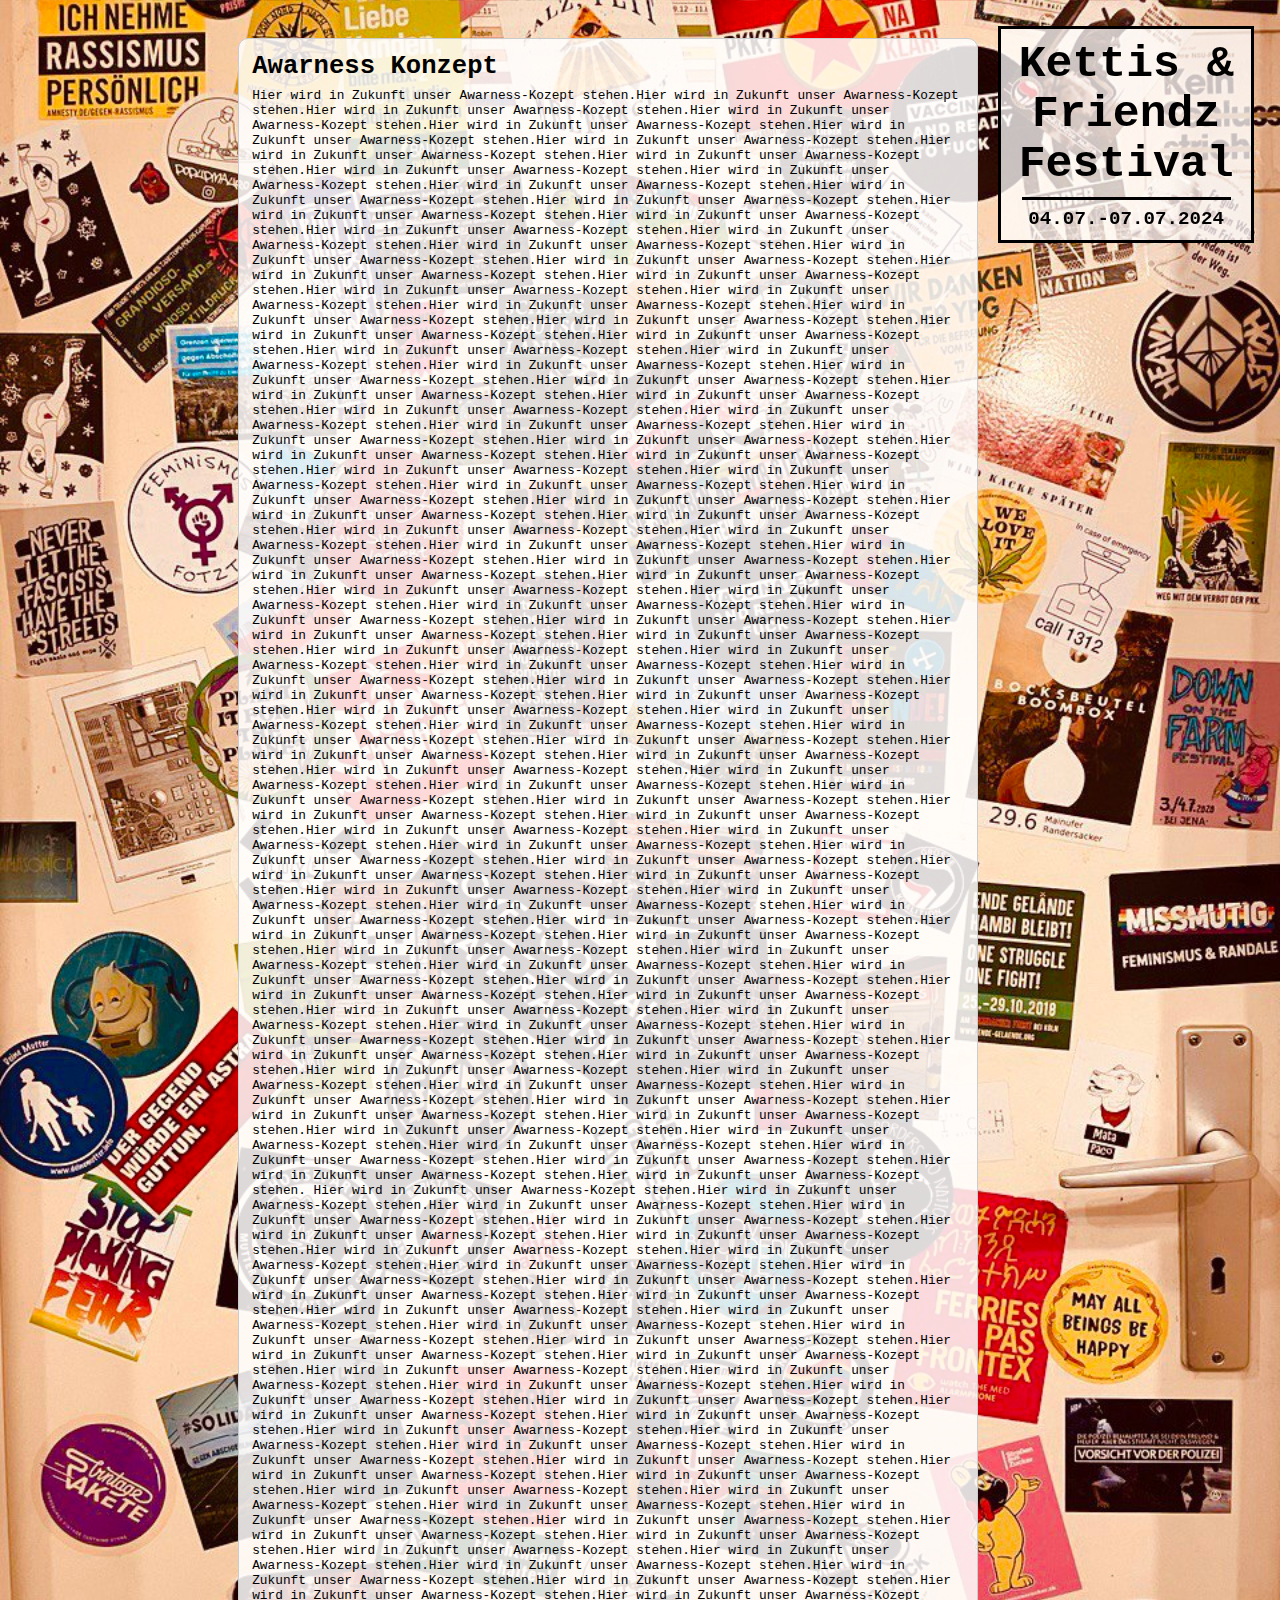
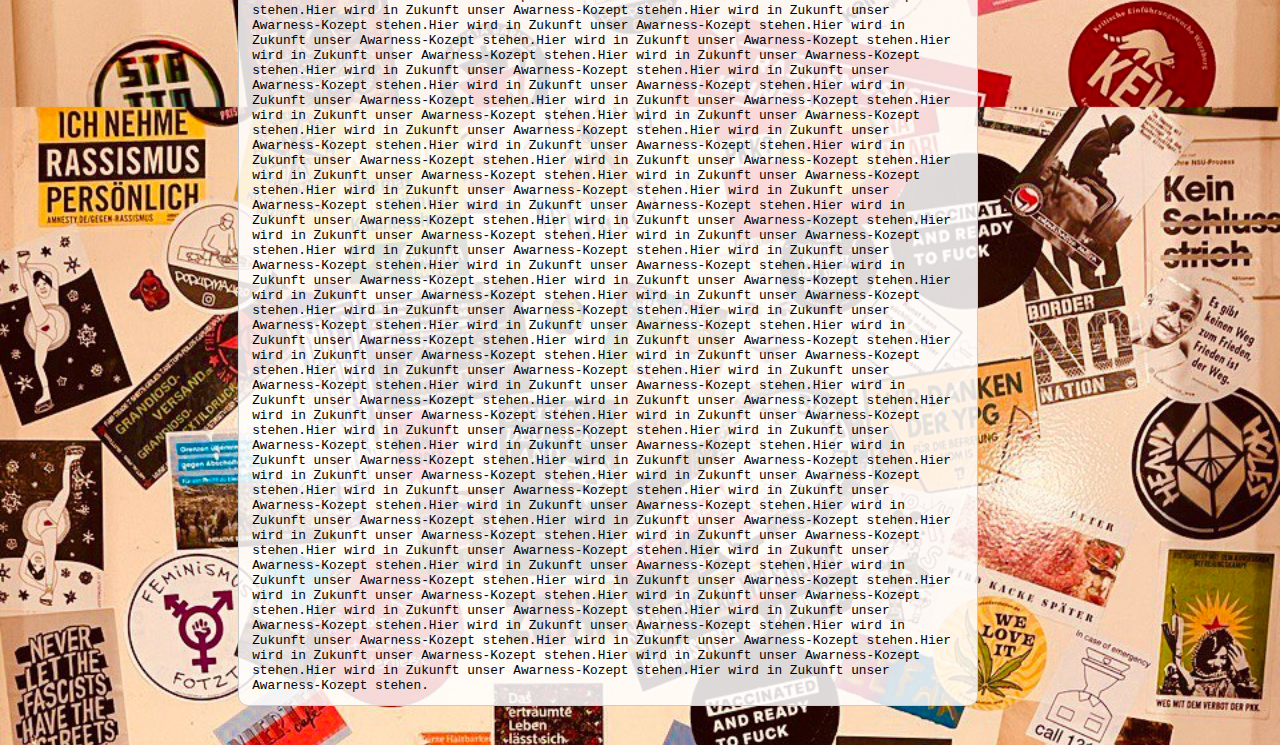
==== awareness.html @ a4e37729 "adjust design for mobile use" ====
<!DOCTYPE html>
<html lang="">
  <head>
    <meta charset="utf-8">
    <meta name="viewport" content="width=device-width,initial-scale=1.0">
    <link rel="shortcut icon" type="x-icon" href="images/logo.png">
    <title>Kettis & Friendz</title>
    <link rel="stylesheet" href="styles/styles_kff_index.css">
  </head>
  <body>
    <header></header>
    <main>
    <div class="kettis_friendz_header">
        <p class="kettis_friendz_header_title">Kettis & Friendz Festival</p>
        <hr width="90%" size="3" color="black">
        <p class="kettis_friendz_header_date">04.07.-07.07.2024</p>
    </div>

        <div style="
            display: flex;
            flex-direction: row;
            justify-content: center;
            margin: 3vw;
            ">
            <div class="transparent-box">
                <h1>Awarness Konzept</h2>
                <p>
                Hier wird in Zukunft unser Awarness-Kozept stehen.Hier wird in Zukunft unser Awarness-Kozept stehen.Hier wird in Zukunft unser Awarness-Kozept stehen.Hier wird in Zukunft unser Awarness-Kozept stehen.Hier wird in Zukunft unser Awarness-Kozept stehen.Hier wird in Zukunft unser Awarness-Kozept stehen.Hier wird in Zukunft unser Awarness-Kozept stehen.Hier wird in Zukunft unser Awarness-Kozept stehen.Hier wird in Zukunft unser Awarness-Kozept stehen.Hier wird in Zukunft unser Awarness-Kozept stehen.Hier wird in Zukunft unser Awarness-Kozept stehen.Hier wird in Zukunft unser Awarness-Kozept stehen.Hier wird in Zukunft unser Awarness-Kozept stehen.Hier wird in Zukunft unser Awarness-Kozept stehen.Hier wird in Zukunft unser Awarness-Kozept stehen.Hier wird in Zukunft unser Awarness-Kozept stehen.Hier wird in Zukunft unser Awarness-Kozept stehen.Hier wird in Zukunft unser Awarness-Kozept stehen.Hier wird in Zukunft unser Awarness-Kozept stehen.Hier wird in Zukunft unser Awarness-Kozept stehen.Hier wird in Zukunft unser Awarness-Kozept stehen.Hier wird in Zukunft unser Awarness-Kozept stehen.Hier wird in Zukunft unser Awarness-Kozept stehen.Hier wird in Zukunft unser Awarness-Kozept stehen.Hier wird in Zukunft unser Awarness-Kozept stehen.Hier wird in Zukunft unser Awarness-Kozept stehen.Hier wird in Zukunft unser Awarness-Kozept stehen.Hier wird in Zukunft unser Awarness-Kozept stehen.Hier wird in Zukunft unser Awarness-Kozept stehen.Hier wird in Zukunft unser Awarness-Kozept stehen.Hier wird in Zukunft unser Awarness-Kozept stehen.Hier wird in Zukunft unser Awarness-Kozept stehen.Hier wird in Zukunft unser Awarness-Kozept stehen.Hier wird in Zukunft unser Awarness-Kozept stehen.Hier wird in Zukunft unser Awarness-Kozept stehen.Hier wird in Zukunft unser Awarness-Kozept stehen.Hier wird in Zukunft unser Awarness-Kozept stehen.Hier wird in Zukunft unser Awarness-Kozept stehen.Hier wird in Zukunft unser Awarness-Kozept stehen.Hier wird in Zukunft unser Awarness-Kozept stehen.Hier wird in Zukunft unser Awarness-Kozept stehen.Hier wird in Zukunft unser Awarness-Kozept stehen.Hier wird in Zukunft unser Awarness-Kozept stehen.Hier wird in Zukunft unser Awarness-Kozept stehen.Hier wird in Zukunft unser Awarness-Kozept stehen.Hier wird in Zukunft unser Awarness-Kozept stehen.Hier wird in Zukunft unser Awarness-Kozept stehen.Hier wird in Zukunft unser Awarness-Kozept stehen.Hier wird in Zukunft unser Awarness-Kozept stehen.Hier wird in Zukunft unser Awarness-Kozept stehen.Hier wird in Zukunft unser Awarness-Kozept stehen.Hier wird in Zukunft unser Awarness-Kozept stehen.Hier wird in Zukunft unser Awarness-Kozept stehen.Hier wird in Zukunft unser Awarness-Kozept stehen.Hier wird in Zukunft unser Awarness-Kozept stehen.Hier wird in Zukunft unser Awarness-Kozept stehen.Hier wird in Zukunft unser Awarness-Kozept stehen.Hier wird in Zukunft unser Awarness-Kozept stehen.Hier wird in Zukunft unser Awarness-Kozept stehen.Hier wird in Zukunft unser Awarness-Kozept stehen.Hier wird in Zukunft unser Awarness-Kozept stehen.Hier wird in Zukunft unser Awarness-Kozept stehen.Hier wird in Zukunft unser Awarness-Kozept stehen.Hier wird in Zukunft unser Awarness-Kozept stehen.Hier wird in Zukunft unser Awarness-Kozept stehen.Hier wird in Zukunft unser Awarness-Kozept stehen.Hier wird in Zukunft unser Awarness-Kozept stehen.Hier wird in Zukunft unser Awarness-Kozept stehen.Hier wird in Zukunft unser Awarness-Kozept stehen.Hier wird in Zukunft unser Awarness-Kozept stehen.Hier wird in Zukunft unser Awarness-Kozept stehen.Hier wird in Zukunft unser Awarness-Kozept stehen.Hier wird in Zukunft unser Awarness-Kozept stehen.Hier wird in Zukunft unser Awarness-Kozept stehen.Hier wird in Zukunft unser Awarness-Kozept stehen.Hier wird in Zukunft unser Awarness-Kozept stehen.Hier wird in Zukunft unser Awarness-Kozept stehen.Hier wird in Zukunft unser Awarness-Kozept stehen.Hier wird in Zukunft unser Awarness-Kozept stehen.Hier wird in Zukunft unser Awarness-Kozept stehen.Hier wird in Zukunft unser Awarness-Kozept stehen.Hier wird in Zukunft unser Awarness-Kozept stehen.Hier wird in Zukunft unser Awarness-Kozept stehen.Hier wird in Zukunft unser Awarness-Kozept stehen.Hier wird in Zukunft unser Awarness-Kozept stehen.Hier wird in Zukunft unser Awarness-Kozept stehen.Hier wird in Zukunft unser Awarness-Kozept stehen.Hier wird in Zukunft unser Awarness-Kozept stehen.Hier wird in Zukunft unser Awarness-Kozept stehen.Hier wird in Zukunft unser Awarness-Kozept stehen.Hier wird in Zukunft unser Awarness-Kozept stehen.Hier wird in Zukunft unser Awarness-Kozept stehen.Hier wird in Zukunft unser Awarness-Kozept stehen.Hier wird in Zukunft unser Awarness-Kozept stehen.Hier wird in Zukunft unser Awarness-Kozept stehen.Hier wird in Zukunft unser Awarness-Kozept stehen.Hier wird in Zukunft unser Awarness-Kozept stehen.Hier wird in Zukunft unser Awarness-Kozept stehen.Hier wird in Zukunft unser Awarness-Kozept stehen.Hier wird in Zukunft unser Awarness-Kozept stehen.Hier wird in Zukunft unser Awarness-Kozept stehen.Hier wird in Zukunft unser Awarness-Kozept stehen.Hier wird in Zukunft unser Awarness-Kozept stehen.Hier wird in Zukunft unser Awarness-Kozept stehen.Hier wird in Zukunft unser Awarness-Kozept stehen.Hier wird in Zukunft unser Awarness-Kozept stehen.Hier wird in Zukunft unser Awarness-Kozept stehen.Hier wird in Zukunft unser Awarness-Kozept stehen.Hier wird in Zukunft unser Awarness-Kozept stehen.Hier wird in Zukunft unser Awarness-Kozept stehen.Hier wird in Zukunft unser Awarness-Kozept stehen.Hier wird in Zukunft unser Awarness-Kozept stehen.Hier wird in Zukunft unser Awarness-Kozept stehen.Hier wird in Zukunft unser Awarness-Kozept stehen.Hier wird in Zukunft unser Awarness-Kozept stehen.Hier wird in Zukunft unser Awarness-Kozept stehen.Hier wird in Zukunft unser Awarness-Kozept stehen.Hier wird in Zukunft unser Awarness-Kozept stehen.Hier wird in Zukunft unser Awarness-Kozept stehen.Hier wird in Zukunft unser Awarness-Kozept stehen.Hier wird in Zukunft unser Awarness-Kozept stehen.Hier wird in Zukunft unser Awarness-Kozept stehen.Hier wird in Zukunft unser Awarness-Kozept stehen.Hier wird in Zukunft unser Awarness-Kozept stehen.Hier wird in Zukunft unser Awarness-Kozept stehen.Hier wird in Zukunft unser Awarness-Kozept stehen.Hier wird in Zukunft unser Awarness-Kozept stehen.Hier wird in Zukunft unser Awarness-Kozept stehen. Hier wird in Zukunft unser Awarness-Kozept stehen.Hier wird in Zukunft unser Awarness-Kozept stehen.Hier wird in Zukunft unser Awarness-Kozept stehen.Hier wird in Zukunft unser Awarness-Kozept stehen.Hier wird in Zukunft unser Awarness-Kozept stehen.Hier wird in Zukunft unser Awarness-Kozept stehen.Hier wird in Zukunft unser Awarness-Kozept stehen.Hier wird in Zukunft unser Awarness-Kozept stehen.Hier wird in Zukunft unser Awarness-Kozept stehen.Hier wird in Zukunft unser Awarness-Kozept stehen.Hier wird in Zukunft unser Awarness-Kozept stehen.Hier wird in Zukunft unser Awarness-Kozept stehen.Hier wird in Zukunft unser Awarness-Kozept stehen.Hier wird in Zukunft unser Awarness-Kozept stehen.Hier wird in Zukunft unser Awarness-Kozept stehen.Hier wird in Zukunft unser Awarness-Kozept stehen.Hier wird in Zukunft unser Awarness-Kozept stehen.Hier wird in Zukunft unser Awarness-Kozept stehen.Hier wird in Zukunft unser Awarness-Kozept stehen.Hier wird in Zukunft unser Awarness-Kozept stehen.Hier wird in Zukunft unser Awarness-Kozept stehen.Hier wird in Zukunft unser Awarness-Kozept stehen.Hier wird in Zukunft unser Awarness-Kozept stehen.Hier wird in Zukunft unser Awarness-Kozept stehen.Hier wird in Zukunft unser Awarness-Kozept stehen.Hier wird in Zukunft unser Awarness-Kozept stehen.Hier wird in Zukunft unser Awarness-Kozept stehen.Hier wird in Zukunft unser Awarness-Kozept stehen.Hier wird in Zukunft unser Awarness-Kozept stehen.Hier wird in Zukunft unser Awarness-Kozept stehen.Hier wird in Zukunft unser Awarness-Kozept stehen.Hier wird in Zukunft unser Awarness-Kozept stehen.Hier wird in Zukunft unser Awarness-Kozept stehen.Hier wird in Zukunft unser Awarness-Kozept stehen.Hier wird in Zukunft unser Awarness-Kozept stehen.Hier wird in Zukunft unser Awarness-Kozept stehen.Hier wird in Zukunft unser Awarness-Kozept stehen.Hier wird in Zukunft unser Awarness-Kozept stehen.Hier wird in Zukunft unser Awarness-Kozept stehen.Hier wird in Zukunft unser Awarness-Kozept stehen.Hier wird in Zukunft unser Awarness-Kozept stehen.Hier wird in Zukunft unser Awarness-Kozept stehen.Hier wird in Zukunft unser Awarness-Kozept stehen.Hier wird in Zukunft unser Awarness-Kozept stehen.Hier wird in Zukunft unser Awarness-Kozept stehen.Hier wird in Zukunft unser Awarness-Kozept stehen.Hier wird in Zukunft unser Awarness-Kozept stehen.Hier wird in Zukunft unser Awarness-Kozept stehen.Hier wird in Zukunft unser Awarness-Kozept stehen.Hier wird in Zukunft unser Awarness-Kozept stehen.Hier wird in Zukunft unser Awarness-Kozept stehen.Hier wird in Zukunft unser Awarness-Kozept stehen.Hier wird in Zukunft unser Awarness-Kozept stehen.Hier wird in Zukunft unser Awarness-Kozept stehen.Hier wird in Zukunft unser Awarness-Kozept stehen.Hier wird in Zukunft unser Awarness-Kozept stehen.Hier wird in Zukunft unser Awarness-Kozept stehen.Hier wird in Zukunft unser Awarness-Kozept stehen.Hier wird in Zukunft unser Awarness-Kozept stehen.Hier wird in Zukunft unser Awarness-Kozept stehen.Hier wird in Zukunft unser Awarness-Kozept stehen.Hier wird in Zukunft unser Awarness-Kozept stehen.Hier wird in Zukunft unser Awarness-Kozept stehen.Hier wird in Zukunft unser Awarness-Kozept stehen.Hier wird in Zukunft unser Awarness-Kozept stehen.Hier wird in Zukunft unser Awarness-Kozept stehen.Hier wird in Zukunft unser Awarness-Kozept stehen.Hier wird in Zukunft unser Awarness-Kozept stehen.Hier wird in Zukunft unser Awarness-Kozept stehen.Hier wird in Zukunft unser Awarness-Kozept stehen.Hier wird in Zukunft unser Awarness-Kozept stehen.Hier wird in Zukunft unser Awarness-Kozept stehen.Hier wird in Zukunft unser Awarness-Kozept stehen.Hier wird in Zukunft unser Awarness-Kozept stehen.Hier wird in Zukunft unser Awarness-Kozept stehen.Hier wird in Zukunft unser Awarness-Kozept stehen.Hier wird in Zukunft unser Awarness-Kozept stehen.Hier wird in Zukunft unser Awarness-Kozept stehen.Hier wird in Zukunft unser Awarness-Kozept stehen.Hier wird in Zukunft unser Awarness-Kozept stehen.Hier wird in Zukunft unser Awarness-Kozept stehen.Hier wird in Zukunft unser Awarness-Kozept stehen.Hier wird in Zukunft unser Awarness-Kozept stehen.Hier wird in Zukunft unser Awarness-Kozept stehen.Hier wird in Zukunft unser Awarness-Kozept stehen.Hier wird in Zukunft unser Awarness-Kozept stehen.Hier wird in Zukunft unser Awarness-Kozept stehen.Hier wird in Zukunft unser Awarness-Kozept stehen.Hier wird in Zukunft unser Awarness-Kozept stehen.Hier wird in Zukunft unser Awarness-Kozept stehen.Hier wird in Zukunft unser Awarness-Kozept stehen.Hier wird in Zukunft unser Awarness-Kozept stehen.Hier wird in Zukunft unser Awarness-Kozept stehen.Hier wird in Zukunft unser Awarness-Kozept stehen.Hier wird in Zukunft unser Awarness-Kozept stehen.Hier wird in Zukunft unser Awarness-Kozept stehen.Hier wird in Zukunft unser Awarness-Kozept stehen.Hier wird in Zukunft unser Awarness-Kozept stehen.Hier wird in Zukunft unser Awarness-Kozept stehen.Hier wird in Zukunft unser Awarness-Kozept stehen.Hier wird in Zukunft unser Awarness-Kozept stehen.Hier wird in Zukunft unser Awarness-Kozept stehen.Hier wird in Zukunft unser Awarness-Kozept stehen.Hier wird in Zukunft unser Awarness-Kozept stehen.Hier wird in Zukunft unser Awarness-Kozept stehen.Hier wird in Zukunft unser Awarness-Kozept stehen.Hier wird in Zukunft unser Awarness-Kozept stehen.Hier wird in Zukunft unser Awarness-Kozept stehen.Hier wird in Zukunft unser Awarness-Kozept stehen.Hier wird in Zukunft unser Awarness-Kozept stehen.Hier wird in Zukunft unser Awarness-Kozept stehen.Hier wird in Zukunft unser Awarness-Kozept stehen.Hier wird in Zukunft unser Awarness-Kozept stehen.Hier wird in Zukunft unser Awarness-Kozept stehen.Hier wird in Zukunft unser Awarness-Kozept stehen.Hier wird in Zukunft unser Awarness-Kozept stehen.Hier wird in Zukunft unser Awarness-Kozept stehen.Hier wird in Zukunft unser Awarness-Kozept stehen.Hier wird in Zukunft unser Awarness-Kozept stehen.Hier wird in Zukunft unser Awarness-Kozept stehen.Hier wird in Zukunft unser Awarness-Kozept stehen.Hier wird in Zukunft unser Awarness-Kozept stehen.Hier wird in Zukunft unser Awarness-Kozept stehen.Hier wird in Zukunft unser Awarness-Kozept stehen.Hier wird in Zukunft unser Awarness-Kozept stehen.Hier wird in Zukunft unser Awarness-Kozept stehen.Hier wird in Zukunft unser Awarness-Kozept stehen.Hier wird in Zukunft unser Awarness-Kozept stehen.
                </p>
            </div>
        </div>
    </main>
    <footer></footer>
  </body>
</html>
---- styles/styles_kff_index.css ----
/* styles.css */


html {
    background-image: url('../images/background_img.png');
    background-repeat: repeat;
    background-size: contain;
}


.kettis_friendz_header {
    display: grid;
    grid-template-columns: 18vw;
    border-style: solid;
    border-color: black;
    border-width: 3px;
    padding: 10px;
    text-align: center;
    background-color: rgba(255, 255, 255, 0.75);
    margin: 0px;
    position: fixed;
    right: 2vw;
    top: 2vw;
}

.kettis_friendz_header_title {
    font-family: courier;
    font-weight: bold;
    width: 18vw;
    font-size: 3.5vw;
    margin: 0px;
}

.kettis_friendz_header_date {
    font-family: courier;
    font-weight: bold;
    width: 18vw;
    font-size: 1.5vw;
    margin: 0px;
}

.sidebar-button {
    background-color: rgba(255, 255, 255, 0.95);
    font-family: courier;
    font-size: 2vw;
    border-radius: 10px;
    border-style: solid;
    border-width: 2px;
    border-color: black;
    cursor: pointer;
    padding-left: 0.7vw;
    padding-right: 0.7vw;
    padding-top: 0px;
    padding-bottom: 0px;
}

.sidebar-button:hover {
    box-shadow: 5px 5px 10px rgba(0, 0, 0, 0.4);
}

.sidebar-button:active {
    opacity: 0.95;
    transform: scale(0.98);
}

.icon {
    width: 2vw;
    align-items: center;
}

.transparent-box {
    font-family: courier;
    font-size: 1vw;
    background-color: rgba(255, 255, 255, 0.85);
    border: 1px solid #ccc;
    border-radius: 10px;
    padding: 1vw;
    margin-left: 15vw;
    margin-right: 20vw;
}

.footer-button {
    font-family: courier;
    font-size: 0.7vw;
    background-color: rgba(255, 255, 255, 0.95);
    border: 1px solid #ccc;
    border-radius: 10px;
    padding-left: 0.4vw;
    padding-right: 0.4vw;
    padding-top: 0.2vw;
    padding-bottom: 0.2vw;
}

.footer-button:hover {
    box-shadow: 5px 5px 10px rgba(0, 0, 0, 0.4);
}

.footer-button:active {
    opacity: 0.95;
    transform: scale(0.98);
}

h1 {
    margin-top: 0px;
    margin-bottom: 0px;
}

p {
    padding: 0px;
    margin-top: 0.5vw;
    margin-bottom: 0px;
}

h2 {
    margin-top: 0.5vw;
    margin-bottom: 0px;
}

/* Existing styles.css content */

/* Add mobile-specific styles below */
@media (max-width: 768px) {
    html {
        background-size: repeat;
    }

    .kettis_friendz_header {
        grid-template-columns: 1fr; /* Takes the full available space */
        background-color: rgba(255, 255, 255, 0.75);
        margin-left: 3vw;
        margin-right: 3vw;
        position: static;
    }

    .kettis_friendz_header_title, .kettis_friendz_header_date {
        font-size: 5vw; /* Larger font size for readability */
        width: 80%; /* Use percentage-based widths for responsiveness */
        margin-left: auto;
        margin-right: auto;
    }

    .kettis_friendz_header_date {
        font-size: 3vw; /* Slightly smaller than the main header, but still larger than the desktop version */
    }

    .sidebar-button, .footer-button {
        font-size: 4vw; /* Larger font size for easier readability and touch */
        padding-left: 2vw;
        padding-right: 2vw;
        padding-top: 1vw;
        padding-bottom: 1vw;
    }

    .icon {
        width: 5vw; /* Larger icon size for better visibility */
    }

    .transparent-box {
        font-size: 3vw; /* Larger font size for readability */
        padding: 3vw; /* More padding for better structure */
        margin-left: 3vw; /* Adjusted margins for better fit */
        margin-right: 3vw;
    }

    h1, h2, p {
        margin-top: 1vw; /* Adjusted margins for spacing */
    }
}
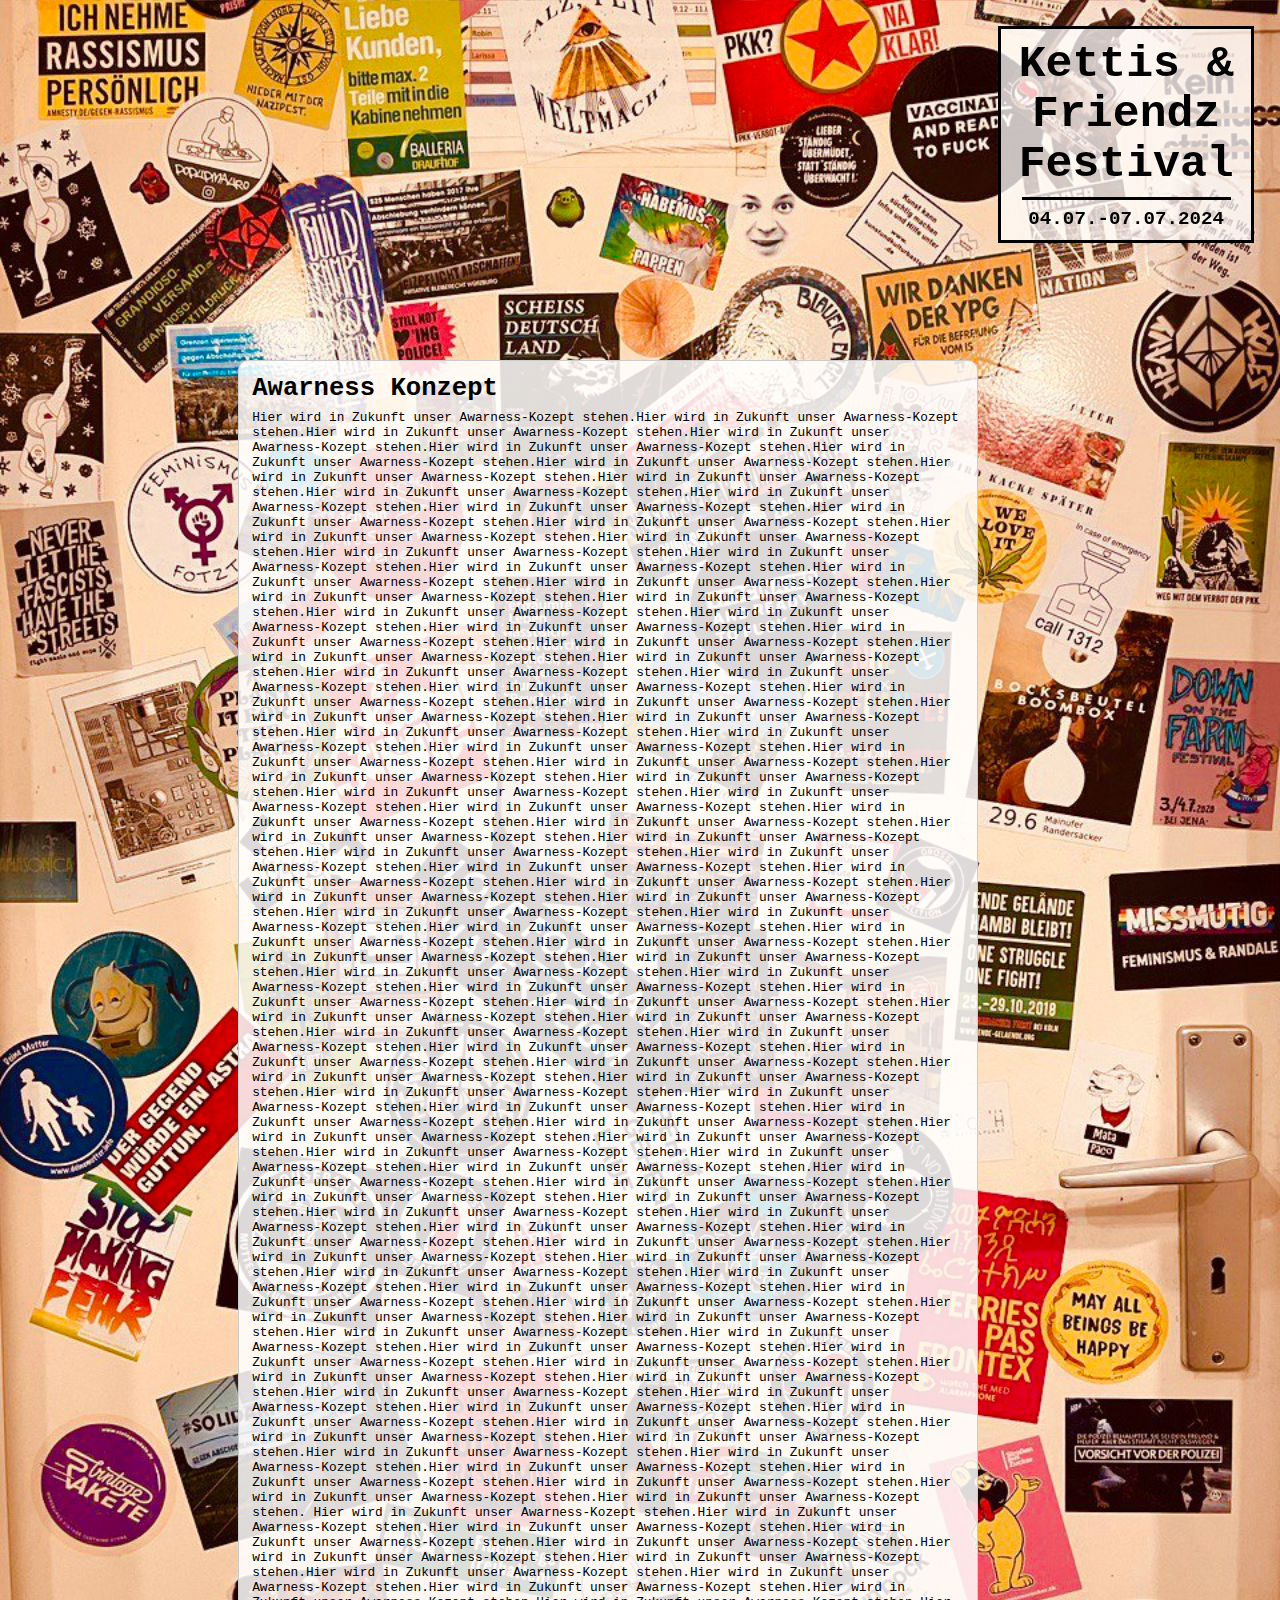
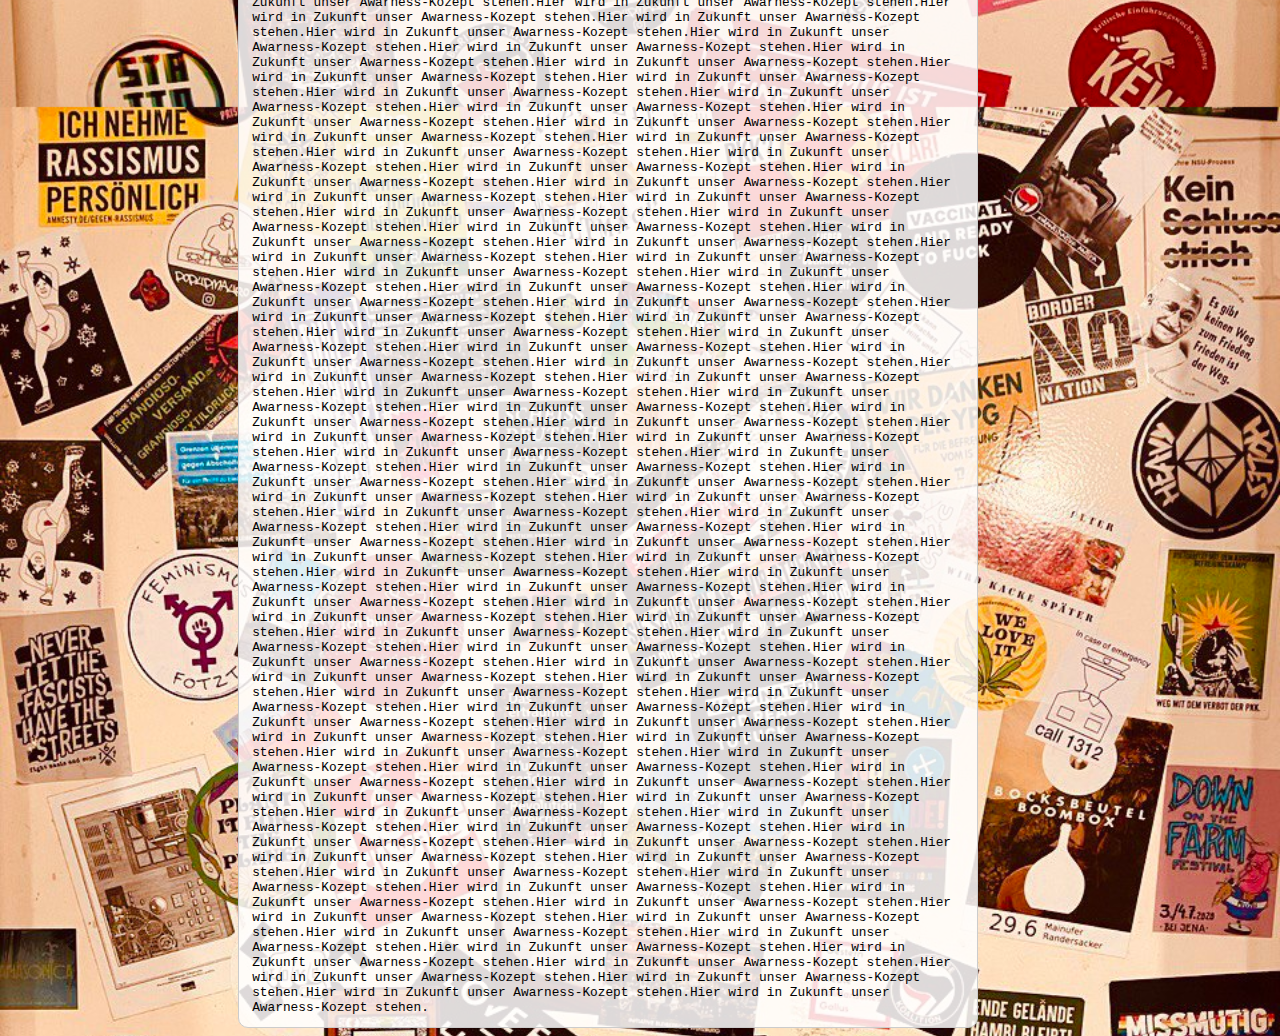
==== commit 8d050449: "Habe den Rand der Div-Elemente geändert" ====
--- a/awareness.html
+++ b/awareness.html
@@ -20,7 +20,8 @@
             display: flex;
             flex-direction: row;
             justify-content: center;
-            margin: 3vw;
+            margin-left: 3vw;
+            margin-right: 3vw;
             ">
             <div class="transparent-box">
                 <h1>Awarness Konzept</h2>
--- a/styles/styles_kff_index.css
+++ b/styles/styles_kff_index.css
@@ -39,10 +39,11 @@
     margin: 0px;
 }
 
+
 .sidebar-button {
     background-color: rgba(255, 255, 255, 0.95);
     font-family: courier;
-    font-size: 2vw;
+    font-size: 1.7vw;
     border-radius: 10px;
     border-style: solid;
     border-width: 2px;
@@ -64,7 +65,7 @@
 }
 
 .icon {
-    width: 2vw;
+    width: 1.7vw;
     align-items: center;
 }
 
@@ -77,6 +78,7 @@
     padding: 1vw;
     margin-left: 15vw;
     margin-right: 20vw;
+    margin-top: 0vw;
 }
 
 .footer-button {
@@ -116,6 +118,11 @@
     margin-bottom: 0px;
 }
 
+body {
+    margin-top: 0vw;
+    padding-top: 360.4px;
+}
+
 /* Existing styles.css content */
 
 /* Add mobile-specific styles below */
@@ -129,6 +136,10 @@
         background-color: rgba(255, 255, 255, 0.75);
         margin-left: 3vw;
         margin-right: 3vw;
+        /* added */
+        border-style: solid;
+        border-color: black;
+        border-width: 1px;
         position: static;
     }
 
@@ -143,16 +154,25 @@
         font-size: 3vw; /* Slightly smaller than the main header, but still larger than the desktop version */
     }
 
+    .header_line {
+        border: 1px solid black;
+    }
+
     .sidebar-button, .footer-button {
         font-size: 4vw; /* Larger font size for easier readability and touch */
         padding-left: 2vw;
         padding-right: 2vw;
         padding-top: 1vw;
         padding-bottom: 1vw;
+        /* added */
+        border-radius: 10px;
+        border-style: solid;
+        border-width: 1px;
+        border-color: black;
     }
 
     .icon {
-        width: 5vw; /* Larger icon size for better visibility */
+        width: 4vw; /* Larger icon size for better visibility */
     }
 
     .transparent-box {
@@ -165,5 +185,9 @@
     h1, h2, p {
         margin-top: 1vw; /* Adjusted margins for spacing */
     }
+
+    body {
+        padding-top: 0vw;
+    }
 }
 
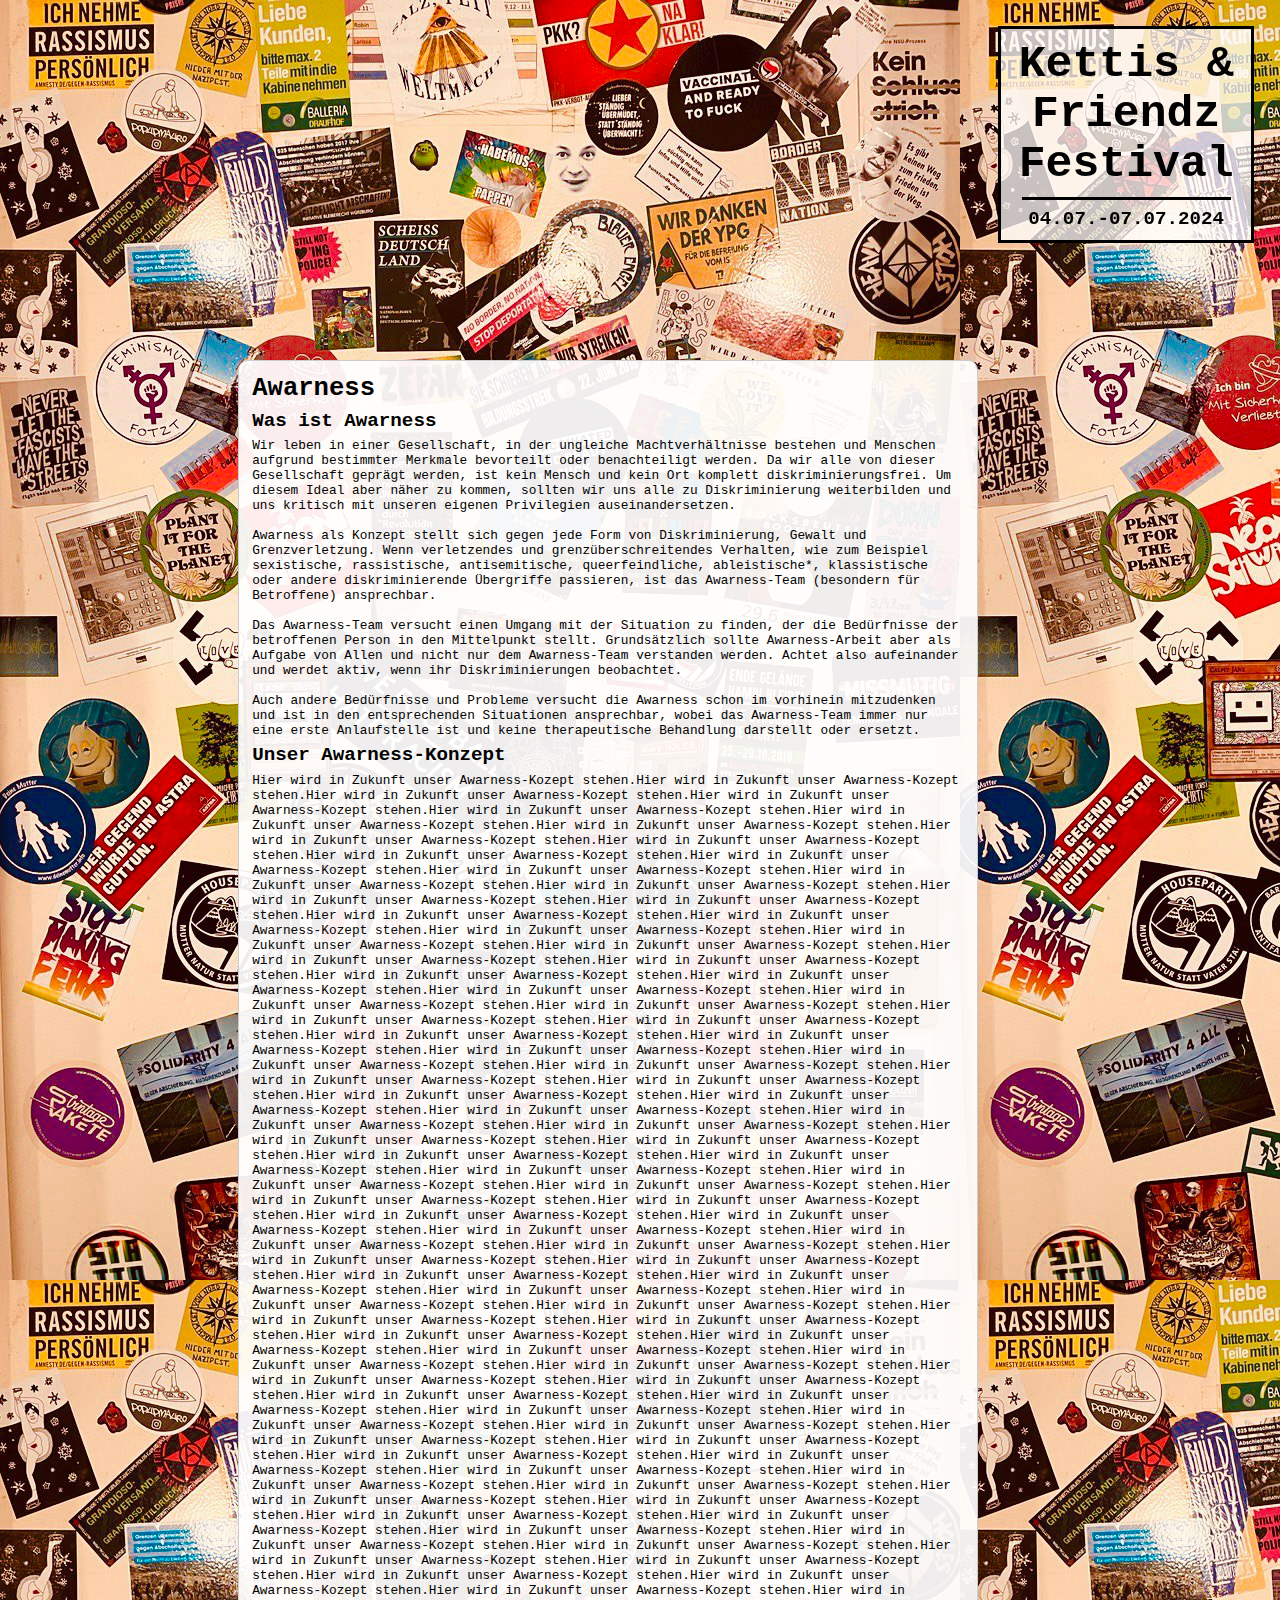
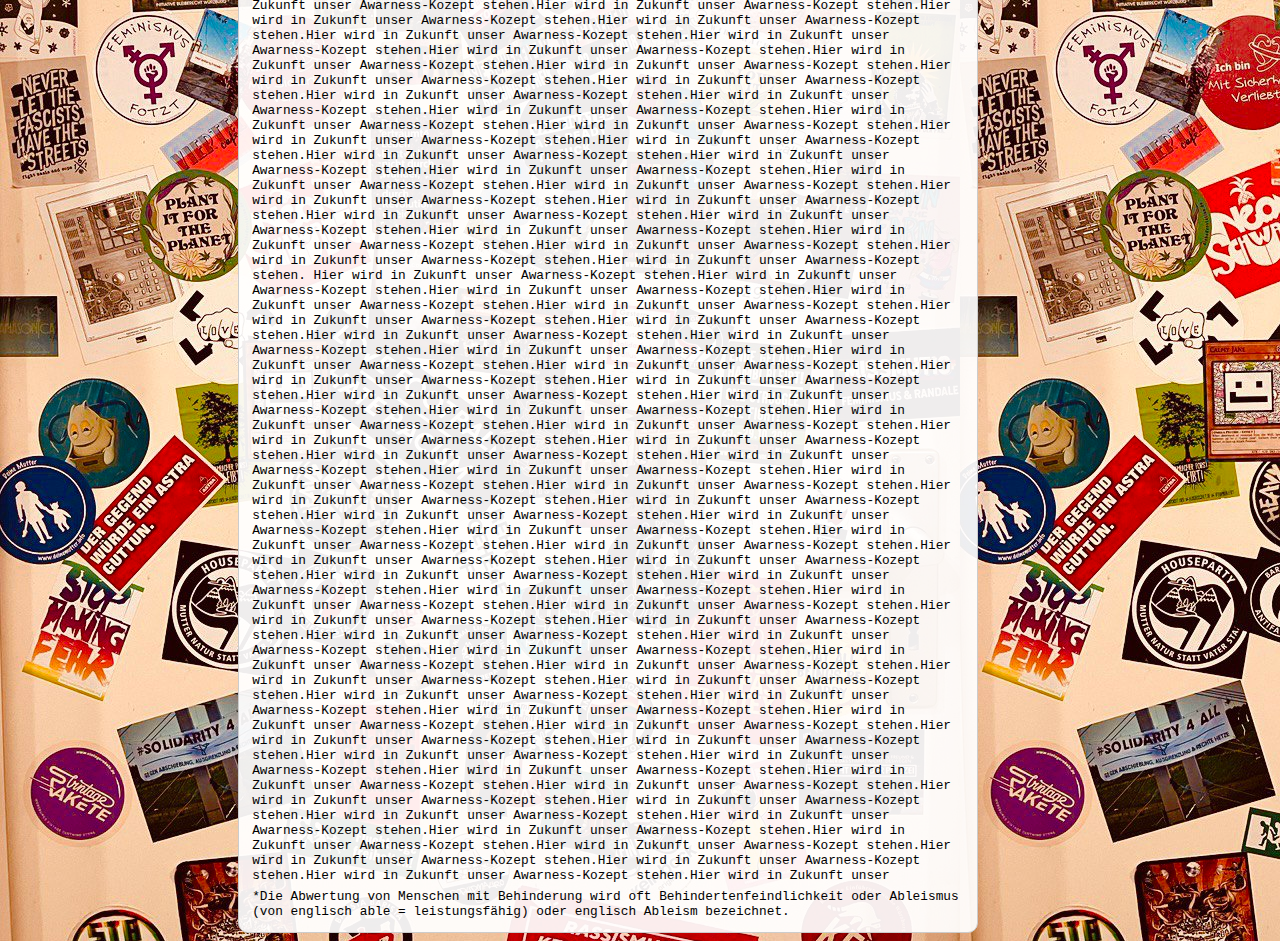
==== commit e3395935: "Changed background alpha of transparent box; Added Awarness" ====
--- a/awareness.html
+++ b/awareness.html
@@ -24,9 +24,24 @@
             margin-right: 3vw;
             ">
             <div class="transparent-box">
-                <h1>Awarness Konzept</h2>
+                <h1>Awarness</h2>
+                <h2>Was ist Awarness</h2>
                 <p>
-                Hier wird in Zukunft unser Awarness-Kozept stehen.Hier wird in Zukunft unser Awarness-Kozept stehen.Hier wird in Zukunft unser Awarness-Kozept stehen.Hier wird in Zukunft unser Awarness-Kozept stehen.Hier wird in Zukunft unser Awarness-Kozept stehen.Hier wird in Zukunft unser Awarness-Kozept stehen.Hier wird in Zukunft unser Awarness-Kozept stehen.Hier wird in Zukunft unser Awarness-Kozept stehen.Hier wird in Zukunft unser Awarness-Kozept stehen.Hier wird in Zukunft unser Awarness-Kozept stehen.Hier wird in Zukunft unser Awarness-Kozept stehen.Hier wird in Zukunft unser Awarness-Kozept stehen.Hier wird in Zukunft unser Awarness-Kozept stehen.Hier wird in Zukunft unser Awarness-Kozept stehen.Hier wird in Zukunft unser Awarness-Kozept stehen.Hier wird in Zukunft unser Awarness-Kozept stehen.Hier wird in Zukunft unser Awarness-Kozept stehen.Hier wird in Zukunft unser Awarness-Kozept stehen.Hier wird in Zukunft unser Awarness-Kozept stehen.Hier wird in Zukunft unser Awarness-Kozept stehen.Hier wird in Zukunft unser Awarness-Kozept stehen.Hier wird in Zukunft unser Awarness-Kozept stehen.Hier wird in Zukunft unser Awarness-Kozept stehen.Hier wird in Zukunft unser Awarness-Kozept stehen.Hier wird in Zukunft unser Awarness-Kozept stehen.Hier wird in Zukunft unser Awarness-Kozept stehen.Hier wird in Zukunft unser Awarness-Kozept stehen.Hier wird in Zukunft unser Awarness-Kozept stehen.Hier wird in Zukunft unser Awarness-Kozept stehen.Hier wird in Zukunft unser Awarness-Kozept stehen.Hier wird in Zukunft unser Awarness-Kozept stehen.Hier wird in Zukunft unser Awarness-Kozept stehen.Hier wird in Zukunft unser Awarness-Kozept stehen.Hier wird in Zukunft unser Awarness-Kozept stehen.Hier wird in Zukunft unser Awarness-Kozept stehen.Hier wird in Zukunft unser Awarness-Kozept stehen.Hier wird in Zukunft unser Awarness-Kozept stehen.Hier wird in Zukunft unser Awarness-Kozept stehen.Hier wird in Zukunft unser Awarness-Kozept stehen.Hier wird in Zukunft unser Awarness-Kozept stehen.Hier wird in Zukunft unser Awarness-Kozept stehen.Hier wird in Zukunft unser Awarness-Kozept stehen.Hier wird in Zukunft unser Awarness-Kozept stehen.Hier wird in Zukunft unser Awarness-Kozept stehen.Hier wird in Zukunft unser Awarness-Kozept stehen.Hier wird in Zukunft unser Awarness-Kozept stehen.Hier wird in Zukunft unser Awarness-Kozept stehen.Hier wird in Zukunft unser Awarness-Kozept stehen.Hier wird in Zukunft unser Awarness-Kozept stehen.Hier wird in Zukunft unser Awarness-Kozept stehen.Hier wird in Zukunft unser Awarness-Kozept stehen.Hier wird in Zukunft unser Awarness-Kozept stehen.Hier wird in Zukunft unser Awarness-Kozept stehen.Hier wird in Zukunft unser Awarness-Kozept stehen.Hier wird in Zukunft unser Awarness-Kozept stehen.Hier wird in Zukunft unser Awarness-Kozept stehen.Hier wird in Zukunft unser Awarness-Kozept stehen.Hier wird in Zukunft unser Awarness-Kozept stehen.Hier wird in Zukunft unser Awarness-Kozept stehen.Hier wird in Zukunft unser Awarness-Kozept stehen.Hier wird in Zukunft unser Awarness-Kozept stehen.Hier wird in Zukunft unser Awarness-Kozept stehen.Hier wird in Zukunft unser Awarness-Kozept stehen.Hier wird in Zukunft unser Awarness-Kozept stehen.Hier wird in Zukunft unser Awarness-Kozept stehen.Hier wird in Zukunft unser Awarness-Kozept stehen.Hier wird in Zukunft unser Awarness-Kozept stehen.Hier wird in Zukunft unser Awarness-Kozept stehen.Hier wird in Zukunft unser Awarness-Kozept stehen.Hier wird in Zukunft unser Awarness-Kozept stehen.Hier wird in Zukunft unser Awarness-Kozept stehen.Hier wird in Zukunft unser Awarness-Kozept stehen.Hier wird in Zukunft unser Awarness-Kozept stehen.Hier wird in Zukunft unser Awarness-Kozept stehen.Hier wird in Zukunft unser Awarness-Kozept stehen.Hier wird in Zukunft unser Awarness-Kozept stehen.Hier wird in Zukunft unser Awarness-Kozept stehen.Hier wird in Zukunft unser Awarness-Kozept stehen.Hier wird in Zukunft unser Awarness-Kozept stehen.Hier wird in Zukunft unser Awarness-Kozept stehen.Hier wird in Zukunft unser Awarness-Kozept stehen.Hier wird in Zukunft unser Awarness-Kozept stehen.Hier wird in Zukunft unser Awarness-Kozept stehen.Hier wird in Zukunft unser Awarness-Kozept stehen.Hier wird in Zukunft unser Awarness-Kozept stehen.Hier wird in Zukunft unser Awarness-Kozept stehen.Hier wird in Zukunft unser Awarness-Kozept stehen.Hier wird in Zukunft unser Awarness-Kozept stehen.Hier wird in Zukunft unser Awarness-Kozept stehen.Hier wird in Zukunft unser Awarness-Kozept stehen.Hier wird in Zukunft unser Awarness-Kozept stehen.Hier wird in Zukunft unser Awarness-Kozept stehen.Hier wird in Zukunft unser Awarness-Kozept stehen.Hier wird in Zukunft unser Awarness-Kozept stehen.Hier wird in Zukunft unser Awarness-Kozept stehen.Hier wird in Zukunft unser Awarness-Kozept stehen.Hier wird in Zukunft unser Awarness-Kozept stehen.Hier wird in Zukunft unser Awarness-Kozept stehen.Hier wird in Zukunft unser Awarness-Kozept stehen.Hier wird in Zukunft unser Awarness-Kozept stehen.Hier wird in Zukunft unser Awarness-Kozept stehen.Hier wird in Zukunft unser Awarness-Kozept stehen.Hier wird in Zukunft unser Awarness-Kozept stehen.Hier wird in Zukunft unser Awarness-Kozept stehen.Hier wird in Zukunft unser Awarness-Kozept stehen.Hier wird in Zukunft unser Awarness-Kozept stehen.Hier wird in Zukunft unser Awarness-Kozept stehen.Hier wird in Zukunft unser Awarness-Kozept stehen.Hier wird in Zukunft unser Awarness-Kozept stehen.Hier wird in Zukunft unser Awarness-Kozept stehen.Hier wird in Zukunft unser Awarness-Kozept stehen.Hier wird in Zukunft unser Awarness-Kozept stehen.Hier wird in Zukunft unser Awarness-Kozept stehen.Hier wird in Zukunft unser Awarness-Kozept stehen.Hier wird in Zukunft unser Awarness-Kozept stehen.Hier wird in Zukunft unser Awarness-Kozept stehen.Hier wird in Zukunft unser Awarness-Kozept stehen.Hier wird in Zukunft unser Awarness-Kozept stehen.Hier wird in Zukunft unser Awarness-Kozept stehen.Hier wird in Zukunft unser Awarness-Kozept stehen.Hier wird in Zukunft unser Awarness-Kozept stehen.Hier wird in Zukunft unser Awarness-Kozept stehen.Hier wird in Zukunft unser Awarness-Kozept stehen.Hier wird in Zukunft unser Awarness-Kozept stehen.Hier wird in Zukunft unser Awarness-Kozept stehen.Hier wird in Zukunft unser Awarness-Kozept stehen.Hier wird in Zukunft unser Awarness-Kozept stehen.Hier wird in Zukunft unser Awarness-Kozept stehen. Hier wird in Zukunft unser Awarness-Kozept stehen.Hier wird in Zukunft unser Awarness-Kozept stehen.Hier wird in Zukunft unser Awarness-Kozept stehen.Hier wird in Zukunft unser Awarness-Kozept stehen.Hier wird in Zukunft unser Awarness-Kozept stehen.Hier wird in Zukunft unser Awarness-Kozept stehen.Hier wird in Zukunft unser Awarness-Kozept stehen.Hier wird in Zukunft unser Awarness-Kozept stehen.Hier wird in Zukunft unser Awarness-Kozept stehen.Hier wird in Zukunft unser Awarness-Kozept stehen.Hier wird in Zukunft unser Awarness-Kozept stehen.Hier wird in Zukunft unser Awarness-Kozept stehen.Hier wird in Zukunft unser Awarness-Kozept stehen.Hier wird in Zukunft unser Awarness-Kozept stehen.Hier wird in Zukunft unser Awarness-Kozept stehen.Hier wird in Zukunft unser Awarness-Kozept stehen.Hier wird in Zukunft unser Awarness-Kozept stehen.Hier wird in Zukunft unser Awarness-Kozept stehen.Hier wird in Zukunft unser Awarness-Kozept stehen.Hier wird in Zukunft unser Awarness-Kozept stehen.Hier wird in Zukunft unser Awarness-Kozept stehen.Hier wird in Zukunft unser Awarness-Kozept stehen.Hier wird in Zukunft unser Awarness-Kozept stehen.Hier wird in Zukunft unser Awarness-Kozept stehen.Hier wird in Zukunft unser Awarness-Kozept stehen.Hier wird in Zukunft unser Awarness-Kozept stehen.Hier wird in Zukunft unser Awarness-Kozept stehen.Hier wird in Zukunft unser Awarness-Kozept stehen.Hier wird in Zukunft unser Awarness-Kozept stehen.Hier wird in Zukunft unser Awarness-Kozept stehen.Hier wird in Zukunft unser Awarness-Kozept stehen.Hier wird in Zukunft unser Awarness-Kozept stehen.Hier wird in Zukunft unser Awarness-Kozept stehen.Hier wird in Zukunft unser Awarness-Kozept stehen.Hier wird in Zukunft unser Awarness-Kozept stehen.Hier wird in Zukunft unser Awarness-Kozept stehen.Hier wird in Zukunft unser Awarness-Kozept stehen.Hier wird in Zukunft unser Awarness-Kozept stehen.Hier wird in Zukunft unser Awarness-Kozept stehen.Hier wird in Zukunft unser Awarness-Kozept stehen.Hier wird in Zukunft unser Awarness-Kozept stehen.Hier wird in Zukunft unser Awarness-Kozept stehen.Hier wird in Zukunft unser Awarness-Kozept stehen.Hier wird in Zukunft unser Awarness-Kozept stehen.Hier wird in Zukunft unser Awarness-Kozept stehen.Hier wird in Zukunft unser Awarness-Kozept stehen.Hier wird in Zukunft unser Awarness-Kozept stehen.Hier wird in Zukunft unser Awarness-Kozept stehen.Hier wird in Zukunft unser Awarness-Kozept stehen.Hier wird in Zukunft unser Awarness-Kozept stehen.Hier wird in Zukunft unser Awarness-Kozept stehen.Hier wird in Zukunft unser Awarness-Kozept stehen.Hier wird in Zukunft unser Awarness-Kozept stehen.Hier wird in Zukunft unser Awarness-Kozept stehen.Hier wird in Zukunft unser Awarness-Kozept stehen.Hier wird in Zukunft unser Awarness-Kozept stehen.Hier wird in Zukunft unser Awarness-Kozept stehen.Hier wird in Zukunft unser Awarness-Kozept stehen.Hier wird in Zukunft unser Awarness-Kozept stehen.Hier wird in Zukunft unser Awarness-Kozept stehen.Hier wird in Zukunft unser Awarness-Kozept stehen.Hier wird in Zukunft unser Awarness-Kozept stehen.Hier wird in Zukunft unser Awarness-Kozept stehen.Hier wird in Zukunft unser Awarness-Kozept stehen.Hier wird in Zukunft unser Awarness-Kozept stehen.Hier wird in Zukunft unser Awarness-Kozept stehen.Hier wird in Zukunft unser Awarness-Kozept stehen.Hier wird in Zukunft unser Awarness-Kozept stehen.Hier wird in Zukunft unser Awarness-Kozept stehen.Hier wird in Zukunft unser Awarness-Kozept stehen.Hier wird in Zukunft unser Awarness-Kozept stehen.Hier wird in Zukunft unser Awarness-Kozept stehen.Hier wird in Zukunft unser Awarness-Kozept stehen.Hier wird in Zukunft unser Awarness-Kozept stehen.Hier wird in Zukunft unser Awarness-Kozept stehen.Hier wird in Zukunft unser Awarness-Kozept stehen.Hier wird in Zukunft unser Awarness-Kozept stehen.Hier wird in Zukunft unser Awarness-Kozept stehen.Hier wird in Zukunft unser Awarness-Kozept stehen.Hier wird in Zukunft unser Awarness-Kozept stehen.Hier wird in Zukunft unser Awarness-Kozept stehen.Hier wird in Zukunft unser Awarness-Kozept stehen.Hier wird in Zukunft unser Awarness-Kozept stehen.Hier wird in Zukunft unser Awarness-Kozept stehen.Hier wird in Zukunft unser Awarness-Kozept stehen.Hier wird in Zukunft unser Awarness-Kozept stehen.Hier wird in Zukunft unser Awarness-Kozept stehen.Hier wird in Zukunft unser Awarness-Kozept stehen.Hier wird in Zukunft unser Awarness-Kozept stehen.Hier wird in Zukunft unser Awarness-Kozept stehen.Hier wird in Zukunft unser Awarness-Kozept stehen.Hier wird in Zukunft unser Awarness-Kozept stehen.Hier wird in Zukunft unser Awarness-Kozept stehen.Hier wird in Zukunft unser Awarness-Kozept stehen.Hier wird in Zukunft unser Awarness-Kozept stehen.Hier wird in Zukunft unser Awarness-Kozept stehen.Hier wird in Zukunft unser Awarness-Kozept stehen.Hier wird in Zukunft unser Awarness-Kozept stehen.Hier wird in Zukunft unser Awarness-Kozept stehen.Hier wird in Zukunft unser Awarness-Kozept stehen.Hier wird in Zukunft unser Awarness-Kozept stehen.Hier wird in Zukunft unser Awarness-Kozept stehen.Hier wird in Zukunft unser Awarness-Kozept stehen.Hier wird in Zukunft unser Awarness-Kozept stehen.Hier wird in Zukunft unser Awarness-Kozept stehen.Hier wird in Zukunft unser Awarness-Kozept stehen.Hier wird in Zukunft unser Awarness-Kozept stehen.Hier wird in Zukunft unser Awarness-Kozept stehen.Hier wird in Zukunft unser Awarness-Kozept stehen.Hier wird in Zukunft unser Awarness-Kozept stehen.Hier wird in Zukunft unser Awarness-Kozept stehen.Hier wird in Zukunft unser Awarness-Kozept stehen.Hier wird in Zukunft unser Awarness-Kozept stehen.Hier wird in Zukunft unser Awarness-Kozept stehen.Hier wird in Zukunft unser Awarness-Kozept stehen.Hier wird in Zukunft unser Awarness-Kozept stehen.Hier wird in Zukunft unser Awarness-Kozept stehen.Hier wird in Zukunft unser Awarness-Kozept stehen.Hier wird in Zukunft unser Awarness-Kozept stehen.Hier wird in Zukunft unser Awarness-Kozept stehen.Hier wird in Zukunft unser Awarness-Kozept stehen.Hier wird in Zukunft unser Awarness-Kozept stehen.Hier wird in Zukunft unser Awarness-Kozept stehen.Hier wird in Zukunft unser Awarness-Kozept stehen.Hier wird in Zukunft unser Awarness-Kozept stehen.Hier wird in Zukunft unser Awarness-Kozept stehen.Hier wird in Zukunft unser Awarness-Kozept stehen.Hier wird in Zukunft unser Awarness-Kozept stehen.
+                Wir leben in einer Gesellschaft, in der ungleiche Machtverhältnisse bestehen und Menschen aufgrund bestimmter Merkmale bevorteilt oder benachteiligt werden. Da wir alle von dieser Gesellschaft geprägt werden, ist kein Mensch und kein Ort komplett diskriminierungsfrei. Um diesem Ideal aber näher zu kommen, sollten wir uns alle zu Diskriminierung weiterbilden und uns kritisch mit unseren eigenen Privilegien auseinandersetzen.
+                <br><br>
+                Awarness als Konzept stellt sich gegen jede Form von Diskriminierung, Gewalt und Grenzverletzung. Wenn verletzendes und grenzüberschreitendes Verhalten, wie zum Beispiel sexistische, rassistische, antisemitische, queerfeindliche, ableistische*, klassistische oder andere diskriminierende Übergriffe passieren, ist das Awarness-Team (besondern für Betroffene) ansprechbar.
+                <br><br>
+                Das Awarness-Team versucht einen Umgang mit der Situation zu finden, der die Bedürfnisse der betroffenen Person in den Mittelpunkt stellt. Grundsätzlich sollte Awarness-Arbeit aber als Aufgabe von Allen und nicht nur dem Awarness-Team verstanden werden. Achtet also aufeinander und werdet aktiv, wenn ihr Diskriminierungen beobachtet.
+                <br><br>
+                Auch andere Bedürfnisse und Probleme versucht die Awarness schon im vorhinein mitzudenken und ist in den entsprechenden Situationen ansprechbar, wobei das Awarness-Team immer nur eine erste Anlaufstelle ist und keine therapeutische Behandlung darstellt oder ersetzt.
+                </p>
+                <h2>Unser Awarness-Konzept</h2>
+                <p>
+                Hier wird in Zukunft unser Awarness-Kozept stehen.Hier wird in Zukunft unser Awarness-Kozept stehen.Hier wird in Zukunft unser Awarness-Kozept stehen.Hier wird in Zukunft unser Awarness-Kozept stehen.Hier wird in Zukunft unser Awarness-Kozept stehen.Hier wird in Zukunft unser Awarness-Kozept stehen.Hier wird in Zukunft unser Awarness-Kozept stehen.Hier wird in Zukunft unser Awarness-Kozept stehen.Hier wird in Zukunft unser Awarness-Kozept stehen.Hier wird in Zukunft unser Awarness-Kozept stehen.Hier wird in Zukunft unser Awarness-Kozept stehen.Hier wird in Zukunft unser Awarness-Kozept stehen.Hier wird in Zukunft unser Awarness-Kozept stehen.Hier wird in Zukunft unser Awarness-Kozept stehen.Hier wird in Zukunft unser Awarness-Kozept stehen.Hier wird in Zukunft unser Awarness-Kozept stehen.Hier wird in Zukunft unser Awarness-Kozept stehen.Hier wird in Zukunft unser Awarness-Kozept stehen.Hier wird in Zukunft unser Awarness-Kozept stehen.Hier wird in Zukunft unser Awarness-Kozept stehen.Hier wird in Zukunft unser Awarness-Kozept stehen.Hier wird in Zukunft unser Awarness-Kozept stehen.Hier wird in Zukunft unser Awarness-Kozept stehen.Hier wird in Zukunft unser Awarness-Kozept stehen.Hier wird in Zukunft unser Awarness-Kozept stehen.Hier wird in Zukunft unser Awarness-Kozept stehen.Hier wird in Zukunft unser Awarness-Kozept stehen.Hier wird in Zukunft unser Awarness-Kozept stehen.Hier wird in Zukunft unser Awarness-Kozept stehen.Hier wird in Zukunft unser Awarness-Kozept stehen.Hier wird in Zukunft unser Awarness-Kozept stehen.Hier wird in Zukunft unser Awarness-Kozept stehen.Hier wird in Zukunft unser Awarness-Kozept stehen.Hier wird in Zukunft unser Awarness-Kozept stehen.Hier wird in Zukunft unser Awarness-Kozept stehen.Hier wird in Zukunft unser Awarness-Kozept stehen.Hier wird in Zukunft unser Awarness-Kozept stehen.Hier wird in Zukunft unser Awarness-Kozept stehen.Hier wird in Zukunft unser Awarness-Kozept stehen.Hier wird in Zukunft unser Awarness-Kozept stehen.Hier wird in Zukunft unser Awarness-Kozept stehen.Hier wird in Zukunft unser Awarness-Kozept stehen.Hier wird in Zukunft unser Awarness-Kozept stehen.Hier wird in Zukunft unser Awarness-Kozept stehen.Hier wird in Zukunft unser Awarness-Kozept stehen.Hier wird in Zukunft unser Awarness-Kozept stehen.Hier wird in Zukunft unser Awarness-Kozept stehen.Hier wird in Zukunft unser Awarness-Kozept stehen.Hier wird in Zukunft unser Awarness-Kozept stehen.Hier wird in Zukunft unser Awarness-Kozept stehen.Hier wird in Zukunft unser Awarness-Kozept stehen.Hier wird in Zukunft unser Awarness-Kozept stehen.Hier wird in Zukunft unser Awarness-Kozept stehen.Hier wird in Zukunft unser Awarness-Kozept stehen.Hier wird in Zukunft unser Awarness-Kozept stehen.Hier wird in Zukunft unser Awarness-Kozept stehen.Hier wird in Zukunft unser Awarness-Kozept stehen.Hier wird in Zukunft unser Awarness-Kozept stehen.Hier wird in Zukunft unser Awarness-Kozept stehen.Hier wird in Zukunft unser Awarness-Kozept stehen.Hier wird in Zukunft unser Awarness-Kozept stehen.Hier wird in Zukunft unser Awarness-Kozept stehen.Hier wird in Zukunft unser Awarness-Kozept stehen.Hier wird in Zukunft unser Awarness-Kozept stehen.Hier wird in Zukunft unser Awarness-Kozept stehen.Hier wird in Zukunft unser Awarness-Kozept stehen.Hier wird in Zukunft unser Awarness-Kozept stehen.Hier wird in Zukunft unser Awarness-Kozept stehen.Hier wird in Zukunft unser Awarness-Kozept stehen.Hier wird in Zukunft unser Awarness-Kozept stehen.Hier wird in Zukunft unser Awarness-Kozept stehen.Hier wird in Zukunft unser Awarness-Kozept stehen.Hier wird in Zukunft unser Awarness-Kozept stehen.Hier wird in Zukunft unser Awarness-Kozept stehen.Hier wird in Zukunft unser Awarness-Kozept stehen.Hier wird in Zukunft unser Awarness-Kozept stehen.Hier wird in Zukunft unser Awarness-Kozept stehen.Hier wird in Zukunft unser Awarness-Kozept stehen.Hier wird in Zukunft unser Awarness-Kozept stehen.Hier wird in Zukunft unser Awarness-Kozept stehen.Hier wird in Zukunft unser Awarness-Kozept stehen.Hier wird in Zukunft unser Awarness-Kozept stehen.Hier wird in Zukunft unser Awarness-Kozept stehen.Hier wird in Zukunft unser Awarness-Kozept stehen.Hier wird in Zukunft unser Awarness-Kozept stehen.Hier wird in Zukunft unser Awarness-Kozept stehen.Hier wird in Zukunft unser Awarness-Kozept stehen.Hier wird in Zukunft unser Awarness-Kozept stehen.Hier wird in Zukunft unser Awarness-Kozept stehen.Hier wird in Zukunft unser Awarness-Kozept stehen.Hier wird in Zukunft unser Awarness-Kozept stehen.Hier wird in Zukunft unser Awarness-Kozept stehen.Hier wird in Zukunft unser Awarness-Kozept stehen.Hier wird in Zukunft unser Awarness-Kozept stehen.Hier wird in Zukunft unser Awarness-Kozept stehen.Hier wird in Zukunft unser Awarness-Kozept stehen.Hier wird in Zukunft unser Awarness-Kozept stehen.Hier wird in Zukunft unser Awarness-Kozept stehen.Hier wird in Zukunft unser Awarness-Kozept stehen.Hier wird in Zukunft unser Awarness-Kozept stehen.Hier wird in Zukunft unser Awarness-Kozept stehen.Hier wird in Zukunft unser Awarness-Kozept stehen.Hier wird in Zukunft unser Awarness-Kozept stehen.Hier wird in Zukunft unser Awarness-Kozept stehen.Hier wird in Zukunft unser Awarness-Kozept stehen.Hier wird in Zukunft unser Awarness-Kozept stehen.Hier wird in Zukunft unser Awarness-Kozept stehen.Hier wird in Zukunft unser Awarness-Kozept stehen.Hier wird in Zukunft unser Awarness-Kozept stehen.Hier wird in Zukunft unser Awarness-Kozept stehen.Hier wird in Zukunft unser Awarness-Kozept stehen.Hier wird in Zukunft unser Awarness-Kozept stehen.Hier wird in Zukunft unser Awarness-Kozept stehen.Hier wird in Zukunft unser Awarness-Kozept stehen.Hier wird in Zukunft unser Awarness-Kozept stehen.Hier wird in Zukunft unser Awarness-Kozept stehen.Hier wird in Zukunft unser Awarness-Kozept stehen.Hier wird in Zukunft unser Awarness-Kozept stehen.Hier wird in Zukunft unser Awarness-Kozept stehen.Hier wird in Zukunft unser Awarness-Kozept stehen.Hier wird in Zukunft unser Awarness-Kozept stehen.Hier wird in Zukunft unser Awarness-Kozept stehen.Hier wird in Zukunft unser Awarness-Kozept stehen.Hier wird in Zukunft unser Awarness-Kozept stehen.Hier wird in Zukunft unser Awarness-Kozept stehen.Hier wird in Zukunft unser Awarness-Kozept stehen.Hier wird in Zukunft unser Awarness-Kozept stehen.Hier wird in Zukunft unser Awarness-Kozept stehen. Hier wird in Zukunft unser Awarness-Kozept stehen.Hier wird in Zukunft unser Awarness-Kozept stehen.Hier wird in Zukunft unser Awarness-Kozept stehen.Hier wird in Zukunft unser Awarness-Kozept stehen.Hier wird in Zukunft unser Awarness-Kozept stehen.Hier wird in Zukunft unser Awarness-Kozept stehen.Hier wird in Zukunft unser Awarness-Kozept stehen.Hier wird in Zukunft unser Awarness-Kozept stehen.Hier wird in Zukunft unser Awarness-Kozept stehen.Hier wird in Zukunft unser Awarness-Kozept stehen.Hier wird in Zukunft unser Awarness-Kozept stehen.Hier wird in Zukunft unser Awarness-Kozept stehen.Hier wird in Zukunft unser Awarness-Kozept stehen.Hier wird in Zukunft unser Awarness-Kozept stehen.Hier wird in Zukunft unser Awarness-Kozept stehen.Hier wird in Zukunft unser Awarness-Kozept stehen.Hier wird in Zukunft unser Awarness-Kozept stehen.Hier wird in Zukunft unser Awarness-Kozept stehen.Hier wird in Zukunft unser Awarness-Kozept stehen.Hier wird in Zukunft unser Awarness-Kozept stehen.Hier wird in Zukunft unser Awarness-Kozept stehen.Hier wird in Zukunft unser Awarness-Kozept stehen.Hier wird in Zukunft unser Awarness-Kozept stehen.Hier wird in Zukunft unser Awarness-Kozept stehen.Hier wird in Zukunft unser Awarness-Kozept stehen.Hier wird in Zukunft unser Awarness-Kozept stehen.Hier wird in Zukunft unser Awarness-Kozept stehen.Hier wird in Zukunft unser Awarness-Kozept stehen.Hier wird in Zukunft unser Awarness-Kozept stehen.Hier wird in Zukunft unser Awarness-Kozept stehen.Hier wird in Zukunft unser Awarness-Kozept stehen.Hier wird in Zukunft unser Awarness-Kozept stehen.Hier wird in Zukunft unser Awarness-Kozept stehen.Hier wird in Zukunft unser Awarness-Kozept stehen.Hier wird in Zukunft unser Awarness-Kozept stehen.Hier wird in Zukunft unser Awarness-Kozept stehen.Hier wird in Zukunft unser Awarness-Kozept stehen.Hier wird in Zukunft unser Awarness-Kozept stehen.Hier wird in Zukunft unser Awarness-Kozept stehen.Hier wird in Zukunft unser Awarness-Kozept stehen.Hier wird in Zukunft unser Awarness-Kozept stehen.Hier wird in Zukunft unser Awarness-Kozept stehen.Hier wird in Zukunft unser Awarness-Kozept stehen.Hier wird in Zukunft unser Awarness-Kozept stehen.Hier wird in Zukunft unser Awarness-Kozept stehen.Hier wird in Zukunft unser Awarness-Kozept stehen.Hier wird in Zukunft unser Awarness-Kozept stehen.Hier wird in Zukunft unser Awarness-Kozept stehen.Hier wird in Zukunft unser Awarness-Kozept stehen.Hier wird in Zukunft unser Awarness-Kozept stehen.Hier wird in Zukunft unser Awarness-Kozept stehen.Hier wird in Zukunft unser Awarness-Kozept stehen.Hier wird in Zukunft unser Awarness-Kozept stehen.Hier wird in Zukunft unser Awarness-Kozept stehen.Hier wird in Zukunft unser Awarness-Kozept stehen.Hier wird in Zukunft unser Awarness-Kozept stehen.Hier wird in Zukunft unser Awarness-Kozept stehen.Hier wird in Zukunft unser Awarness-Kozept stehen.Hier wird in Zukunft unser Awarness-Kozept stehen.Hier wird in Zukunft unser Awarness-Kozept stehen.Hier wird in Zukunft unser Awarness-Kozept stehen.Hier wird in Zukunft unser Awarness-Kozept stehen.Hier wird in Zukunft unser Awarness-Kozept stehen.Hier wird in Zukunft unser Awarness-Kozept stehen.Hier wird in Zukunft unser Awarness-Kozept stehen.Hier wird in Zukunft unser Awarness-Kozept stehen.Hier wird in Zukunft unser Awarness-Kozept stehen.Hier wird in Zukunft unser Awarness-Kozept stehen.Hier wird in Zukunft unser Awarness-Kozept stehen.Hier wird in Zukunft unser Awarness-Kozept stehen.Hier wird in Zukunft unser Awarness-Kozept stehen.Hier wird in Zukunft unser
+                </p>
+
+                <p>
+                *Die Abwertung von Menschen mit Behinderung wird oft Behindertenfeindlichkeit oder Ableismus (von englisch able = leistungsfähig) oder englisch Ableism bezeichnet.
                 </p>
             </div>
         </div>
--- a/styles/styles_kff_index.css
+++ b/styles/styles_kff_index.css
@@ -4,7 +4,6 @@
 html {
     background-image: url('../images/background_img.png');
     background-repeat: repeat;
-    background-size: contain;
 }
 
 
@@ -72,7 +71,7 @@
 .transparent-box {
     font-family: courier;
     font-size: 1vw;
-    background-color: rgba(255, 255, 255, 0.85);
+    background-color: rgba(255, 255, 255, 0.93);
     border: 1px solid #ccc;
     border-radius: 10px;
     padding: 1vw;
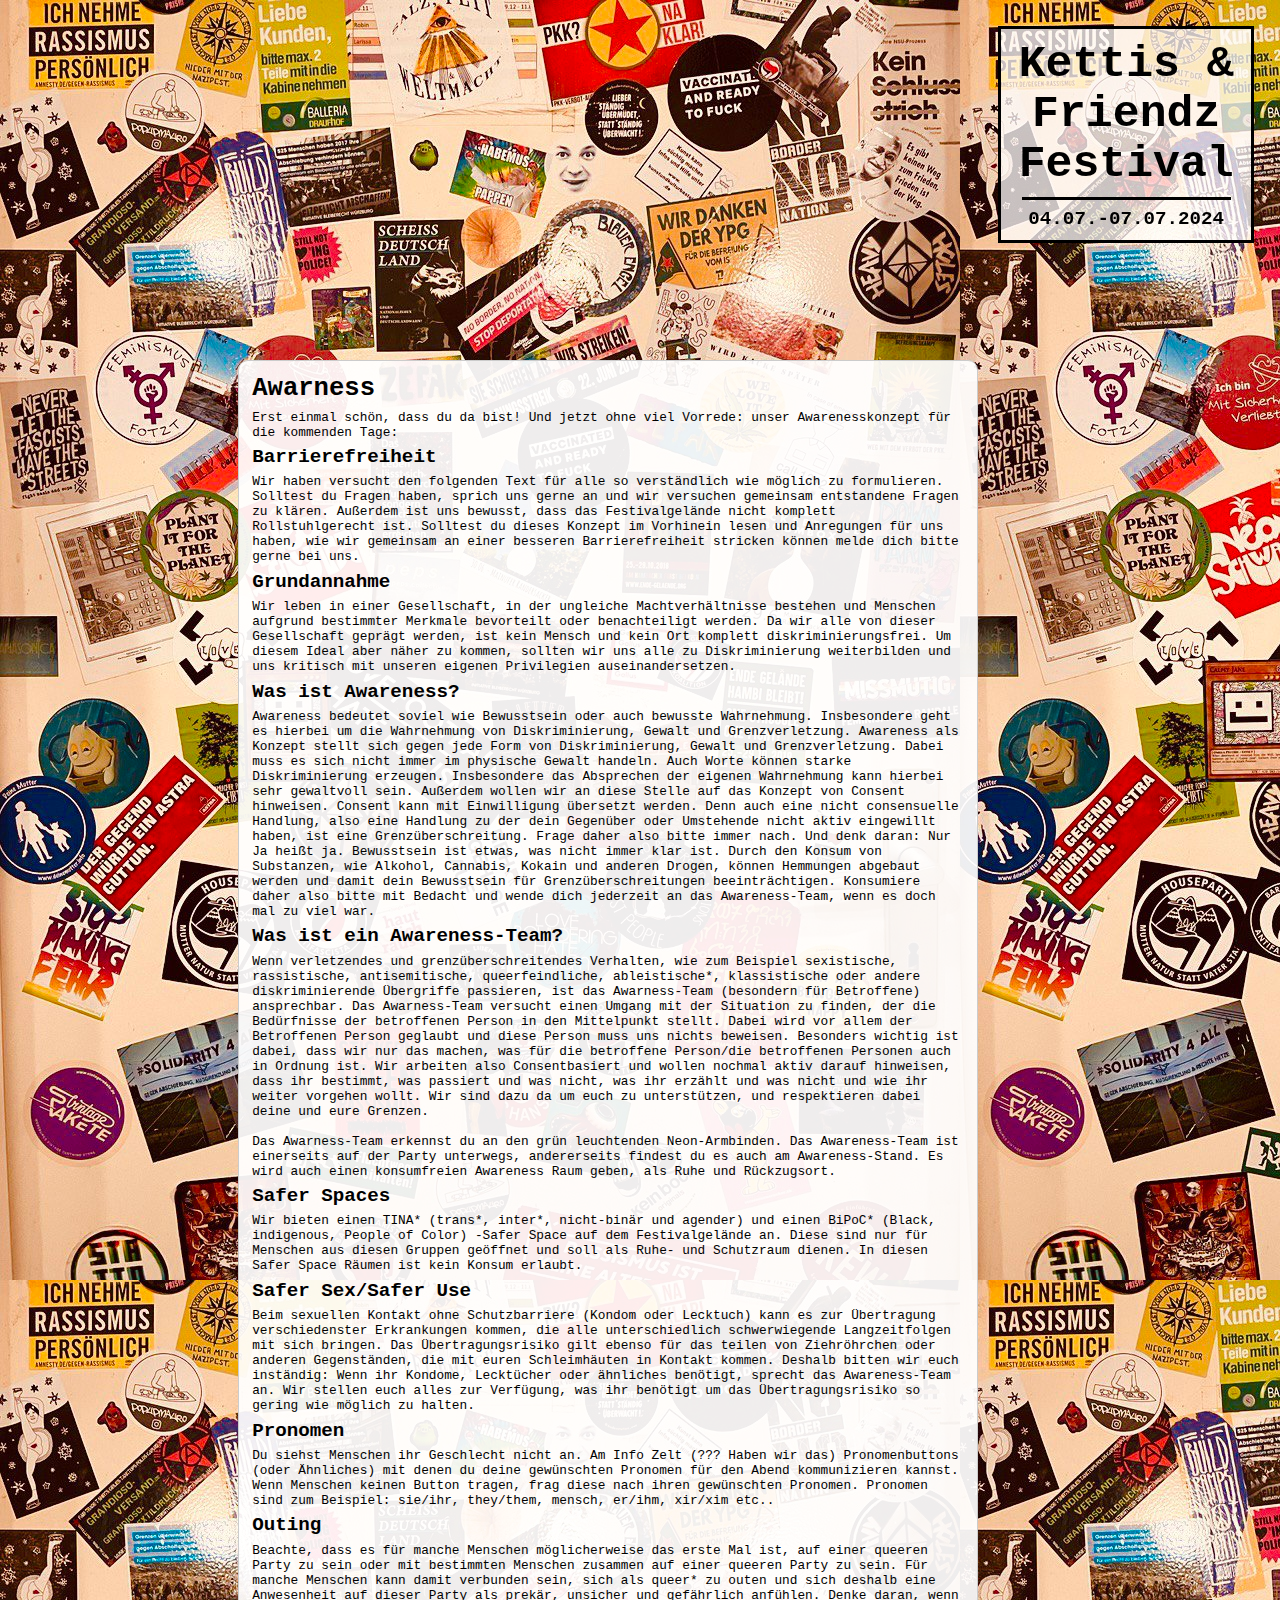
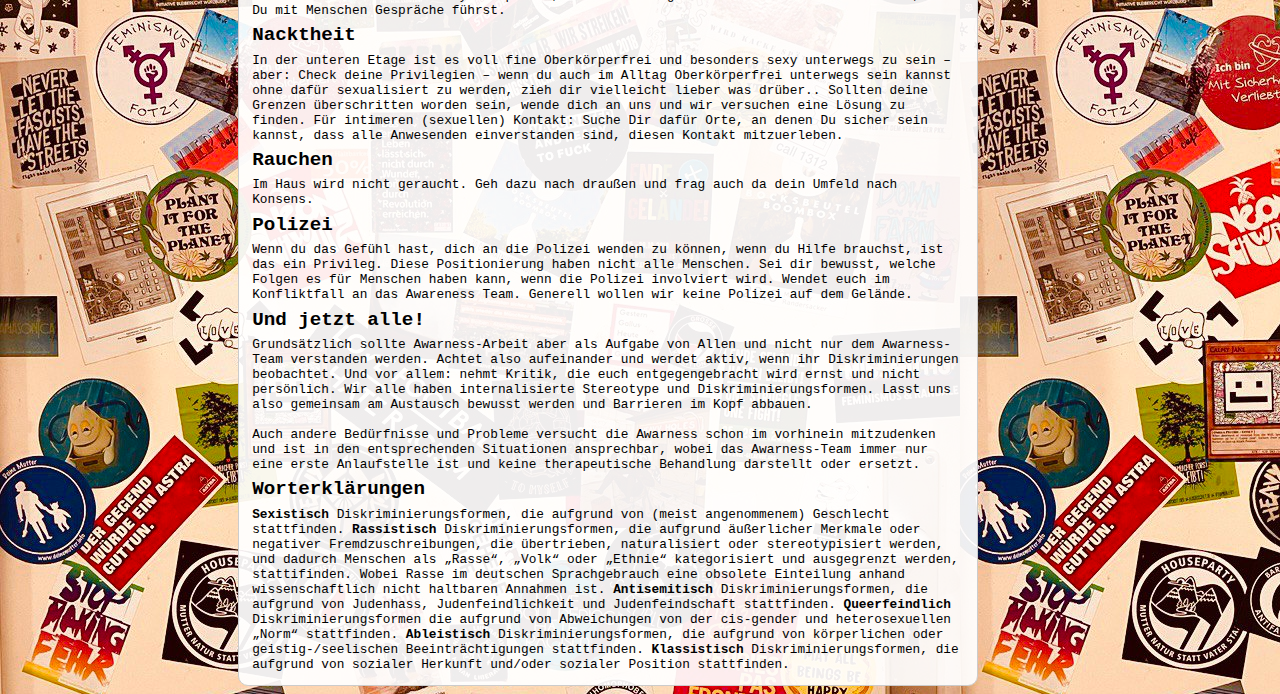
==== commit 8df0cf7c: "Added Awarness text, redone hyperlink style" ====
--- a/awareness.html
+++ b/awareness.html
@@ -25,23 +25,100 @@
             ">
             <div class="transparent-box">
                 <h1>Awarness</h2>
-                <h2>Was ist Awarness</h2>
+                <p>
+                Erst einmal schön, dass du da bist! Und jetzt ohne viel Vorrede: unser Awarenesskonzept für die kommenden Tage:
+                </p>
+
+                <h2>Barrierefreiheit</h2>
+                <p>
+                Wir haben versucht den folgenden Text für alle so verständlich wie möglich zu formulieren. Solltest du Fragen haben, sprich uns gerne an und wir versuchen gemeinsam entstandene Fragen zu klären.
+                Außerdem ist uns bewusst, dass das Festivalgelände nicht komplett Rollstuhlgerecht ist. Solltest du dieses Konzept im Vorhinein lesen und Anregungen für uns haben, wie wir gemeinsam an einer besseren Barrierefreiheit stricken können melde dich bitte gerne bei uns.
+                </p>
+
+                <h2>Grundannahme</h2>
                 <p>
                 Wir leben in einer Gesellschaft, in der ungleiche Machtverhältnisse bestehen und Menschen aufgrund bestimmter Merkmale bevorteilt oder benachteiligt werden. Da wir alle von dieser Gesellschaft geprägt werden, ist kein Mensch und kein Ort komplett diskriminierungsfrei. Um diesem Ideal aber näher zu kommen, sollten wir uns alle zu Diskriminierung weiterbilden und uns kritisch mit unseren eigenen Privilegien auseinandersetzen.
+                </p>
+
+                <h2>Was ist Awareness?</h2>
+                <p>
+                Awareness bedeutet soviel wie Bewusstsein oder auch bewusste Wahrnehmung. Insbesondere geht es hierbei um die Wahrnehmung von Diskriminierung, Gewalt und Grenzverletzung.
+                Awareness als Konzept stellt sich gegen jede Form von Diskriminierung, Gewalt und Grenzverletzung. Dabei muss es sich nicht immer im physische Gewalt handeln. Auch Worte können starke Diskriminierung erzeugen. Insbesondere das Absprechen der eigenen Wahrnehmung kann hierbei sehr gewaltvoll sein.
+                Außerdem wollen wir an diese Stelle auf das Konzept von Consent hinweisen.
+                Consent kann mit Einwilligung übersetzt werden. Denn auch eine nicht consensuelle Handlung, also eine Handlung zu der dein Gegenüber oder Umstehende nicht aktiv eingewillt haben, ist eine Grenzüberschreitung. Frage daher also bitte immer nach. Und denk daran: Nur Ja heißt ja.
+                Bewusstsein ist etwas, was nicht immer klar ist. Durch den Konsum von Substanzen, wie Alkohol, Cannabis, Kokain und anderen Drogen, können Hemmungen abgebaut werden und damit dein Bewusstsein für Grenzüberschreitungen beeinträchtigen. Konsumiere daher also bitte mit Bedacht und wende dich jederzeit an das Awareness-Team, wenn es doch mal zu viel war.
+                </p>
+
+                <h2>Was ist ein Awareness-Team?</h2>
+                <p>
+                Wenn verletzendes und grenzüberschreitendes Verhalten, wie zum Beispiel sexistische, rassistische, antisemitische, queerfeindliche, ableistische*, klassistische oder andere diskriminierende Übergriffe passieren, ist das Awarness-Team (besondern für Betroffene) ansprechbar.
+                Das Awarness-Team versucht einen Umgang mit der Situation zu finden, der die Bedürfnisse der betroffenen Person in den Mittelpunkt stellt. Dabei wird vor allem der Betroffenen Person geglaubt und diese Person muss uns nichts beweisen. Besonders wichtig ist dabei, dass wir nur das machen, was für die betroffene Person/die betroffenen Personen auch in Ordnung ist. Wir arbeiten also Consentbasiert und wollen nochmal aktiv darauf hinweisen, dass ihr bestimmt, was passiert und was nicht, was ihr erzählt und was nicht und wie ihr weiter vorgehen wollt. Wir sind dazu da um euch zu unterstützen, und respektieren dabei deine und eure Grenzen.
                 <br><br>
-                Awarness als Konzept stellt sich gegen jede Form von Diskriminierung, Gewalt und Grenzverletzung. Wenn verletzendes und grenzüberschreitendes Verhalten, wie zum Beispiel sexistische, rassistische, antisemitische, queerfeindliche, ableistische*, klassistische oder andere diskriminierende Übergriffe passieren, ist das Awarness-Team (besondern für Betroffene) ansprechbar.
-                <br><br>
-                Das Awarness-Team versucht einen Umgang mit der Situation zu finden, der die Bedürfnisse der betroffenen Person in den Mittelpunkt stellt. Grundsätzlich sollte Awarness-Arbeit aber als Aufgabe von Allen und nicht nur dem Awarness-Team verstanden werden. Achtet also aufeinander und werdet aktiv, wenn ihr Diskriminierungen beobachtet.
-                <br><br>
+                Das Awarness-Team erkennst du an den grün leuchtenden Neon-Armbinden. Das Awareness-Team ist einerseits auf der Party unterwegs, andererseits findest du es auch am Awareness-Stand. Es wird auch einen konsumfreien Awareness Raum geben, als Ruhe und Rückzugsort.
+                </p>
+
+                <h2>Safer Spaces</h2>
+                <p>
+                Wir bieten einen TINA* (trans*, inter*, nicht-binär und agender) und einen BiPoC* (Black, indigenous, People of Color) -Safer Space auf dem Festivalgelände an. Diese sind nur für Menschen aus diesen Gruppen geöffnet und soll als Ruhe- und Schutzraum dienen. In diesen Safer Space Räumen ist kein Konsum erlaubt.
+                </p>
+
+                <h2>Safer Sex/Safer Use</h2>
+                <p>
+                Beim sexuellen Kontakt ohne Schutzbarriere (Kondom oder Lecktuch) kann es zur Übertragung verschiedenster Erkrankungen kommen, die alle unterschiedlich schwerwiegende Langzeitfolgen mit sich bringen.
+                Das Übertragungsrisiko gilt ebenso für das teilen von Ziehröhrchen oder anderen Gegenständen, die mit euren Schleimhäuten in Kontakt kommen.
+                Deshalb bitten wir euch inständig:
+                Wenn ihr Kondome, Lecktücher oder ähnliches benötigt, sprecht das Awareness-Team an. Wir stellen euch alles zur Verfügung, was ihr benötigt um das Übertragungsrisiko so gering wie möglich zu halten.
+                </p>
+
+
+                <h2>Pronomen</h2>
+                <p>
+                Du siehst Menschen ihr Geschlecht nicht an. Am Info Zelt (??? Haben wir das)  Pronomenbuttons (oder Ähnliches) mit denen du deine gewünschten Pronomen für den Abend kommunizieren kannst. Wenn Menschen keinen Button tragen, frag diese nach ihren gewünschten Pronomen. Pronomen sind zum Beispiel: sie/ihr, they/them, mensch, er/ihm, xir/xim etc..
+                </p>
+
+                <h2>Outing</h2>
+                <p>
+                Beachte, dass es für manche Menschen möglicherweise das erste Mal ist, auf einer queeren Party zu sein oder mit bestimmten Menschen zusammen auf einer queeren Party zu sein. Für manche Menschen kann damit verbunden sein, sich als queer* zu outen und sich deshalb eine Anwesenheit auf dieser Party als prekär, unsicher und gefährlich anfühlen. Denke daran, wenn Du mit Menschen Gespräche führst.
+                </p>
+
+                <h2>Nacktheit</h2>
+                <p>
+                In der unteren Etage ist es voll fine Oberkörperfrei und besonders sexy unterwegs zu sein – aber: Check deine Privilegien – wenn du auch im Alltag Oberkörperfrei unterwegs sein kannst ohne dafür sexualisiert zu werden, zieh dir vielleicht lieber was drüber.. Sollten deine Grenzen überschritten worden sein, wende dich an uns und wir versuchen eine Lösung zu finden. Für intimeren (sexuellen) Kontakt: Suche Dir dafür Orte, an denen Du sicher sein kannst, dass alle Anwesenden einverstanden sind, diesen Kontakt mitzuerleben.
+                </p>
+
+                <h2>Rauchen</h2>
+                <p>
+                Im Haus wird nicht geraucht. Geh dazu nach draußen und frag auch da dein Umfeld nach Konsens.
+                </p>
+
+                <h2>Polizei</h2>
+                <p>
+                Wenn du das Gefühl hast, dich an die Polizei wenden zu können, wenn du Hilfe brauchst, ist das ein Privileg. Diese Positionierung haben nicht alle Menschen. Sei dir bewusst, welche Folgen es für Menschen haben kann, wenn die Polizei involviert wird. Wendet euch im Konfliktfall an das Awareness Team. Generell wollen wir keine Polizei auf dem Gelände.
+                </p>
+
+                <h2>Und jetzt alle!</h2>
+                <p>
+                Grundsätzlich sollte Awarness-Arbeit aber als Aufgabe von Allen und nicht nur dem Awarness-Team verstanden werden. Achtet also aufeinander und werdet aktiv, wenn ihr Diskriminierungen beobachtet.
+                Und vor allem: nehmt Kritik, die euch entgegengebracht wird ernst und nicht persönlich. Wir alle haben internalisierte Stereotype und Diskriminierungsformen. Lasst uns also gemeinsam am Austausch bewusst werden und Barrieren im Kopf abbauen.
+                <br> <br>
                 Auch andere Bedürfnisse und Probleme versucht die Awarness schon im vorhinein mitzudenken und ist in den entsprechenden Situationen ansprechbar, wobei das Awarness-Team immer nur eine erste Anlaufstelle ist und keine therapeutische Behandlung darstellt oder ersetzt.
                 </p>
-                <h2>Unser Awarness-Konzept</h2>
+
+                <h2>Worterklärungen</h2>
                 <p>
-                Hier wird in Zukunft unser Awarness-Kozept stehen.Hier wird in Zukunft unser Awarness-Kozept stehen.Hier wird in Zukunft unser Awarness-Kozept stehen.Hier wird in Zukunft unser Awarness-Kozept stehen.Hier wird in Zukunft unser Awarness-Kozept stehen.Hier wird in Zukunft unser Awarness-Kozept stehen.Hier wird in Zukunft unser Awarness-Kozept stehen.Hier wird in Zukunft unser Awarness-Kozept stehen.Hier wird in Zukunft unser Awarness-Kozept stehen.Hier wird in Zukunft unser Awarness-Kozept stehen.Hier wird in Zukunft unser Awarness-Kozept stehen.Hier wird in Zukunft unser Awarness-Kozept stehen.Hier wird in Zukunft unser Awarness-Kozept stehen.Hier wird in Zukunft unser Awarness-Kozept stehen.Hier wird in Zukunft unser Awarness-Kozept stehen.Hier wird in Zukunft unser Awarness-Kozept stehen.Hier wird in Zukunft unser Awarness-Kozept stehen.Hier wird in Zukunft unser Awarness-Kozept stehen.Hier wird in Zukunft unser Awarness-Kozept stehen.Hier wird in Zukunft unser Awarness-Kozept stehen.Hier wird in Zukunft unser Awarness-Kozept stehen.Hier wird in Zukunft unser Awarness-Kozept stehen.Hier wird in Zukunft unser Awarness-Kozept stehen.Hier wird in Zukunft unser Awarness-Kozept stehen.Hier wird in Zukunft unser Awarness-Kozept stehen.Hier wird in Zukunft unser Awarness-Kozept stehen.Hier wird in Zukunft unser Awarness-Kozept stehen.Hier wird in Zukunft unser Awarness-Kozept stehen.Hier wird in Zukunft unser Awarness-Kozept stehen.Hier wird in Zukunft unser Awarness-Kozept stehen.Hier wird in Zukunft unser Awarness-Kozept stehen.Hier wird in Zukunft unser Awarness-Kozept stehen.Hier wird in Zukunft unser Awarness-Kozept stehen.Hier wird in Zukunft unser Awarness-Kozept stehen.Hier wird in Zukunft unser Awarness-Kozept stehen.Hier wird in Zukunft unser Awarness-Kozept stehen.Hier wird in Zukunft unser Awarness-Kozept stehen.Hier wird in Zukunft unser Awarness-Kozept stehen.Hier wird in Zukunft unser Awarness-Kozept stehen.Hier wird in Zukunft unser Awarness-Kozept stehen.Hier wird in Zukunft unser Awarness-Kozept stehen.Hier wird in Zukunft unser Awarness-Kozept stehen.Hier wird in Zukunft unser Awarness-Kozept stehen.Hier wird in Zukunft unser Awarness-Kozept stehen.Hier wird in Zukunft unser Awarness-Kozept stehen.Hier wird in Zukunft unser Awarness-Kozept stehen.Hier wird in Zukunft unser Awarness-Kozept stehen.Hier wird in Zukunft unser Awarness-Kozept stehen.Hier wird in Zukunft unser Awarness-Kozept stehen.Hier wird in Zukunft unser Awarness-Kozept stehen.Hier wird in Zukunft unser Awarness-Kozept stehen.Hier wird in Zukunft unser Awarness-Kozept stehen.Hier wird in Zukunft unser Awarness-Kozept stehen.Hier wird in Zukunft unser Awarness-Kozept stehen.Hier wird in Zukunft unser Awarness-Kozept stehen.Hier wird in Zukunft unser Awarness-Kozept stehen.Hier wird in Zukunft unser Awarness-Kozept stehen.Hier wird in Zukunft unser Awarness-Kozept stehen.Hier wird in Zukunft unser Awarness-Kozept stehen.Hier wird in Zukunft unser Awarness-Kozept stehen.Hier wird in Zukunft unser Awarness-Kozept stehen.Hier wird in Zukunft unser Awarness-Kozept stehen.Hier wird in Zukunft unser Awarness-Kozept stehen.Hier wird in Zukunft unser Awarness-Kozept stehen.Hier wird in Zukunft unser Awarness-Kozept stehen.Hier wird in Zukunft unser Awarness-Kozept stehen.Hier wird in Zukunft unser Awarness-Kozept stehen.Hier wird in Zukunft unser Awarness-Kozept stehen.Hier wird in Zukunft unser Awarness-Kozept stehen.Hier wird in Zukunft unser Awarness-Kozept stehen.Hier wird in Zukunft unser Awarness-Kozept stehen.Hier wird in Zukunft unser Awarness-Kozept stehen.Hier wird in Zukunft unser Awarness-Kozept stehen.Hier wird in Zukunft unser Awarness-Kozept stehen.Hier wird in Zukunft unser Awarness-Kozept stehen.Hier wird in Zukunft unser Awarness-Kozept stehen.Hier wird in Zukunft unser Awarness-Kozept stehen.Hier wird in Zukunft unser Awarness-Kozept stehen.Hier wird in Zukunft unser Awarness-Kozept stehen.Hier wird in Zukunft unser Awarness-Kozept stehen.Hier wird in Zukunft unser Awarness-Kozept stehen.Hier wird in Zukunft unser Awarness-Kozept stehen.Hier wird in Zukunft unser Awarness-Kozept stehen.Hier wird in Zukunft unser Awarness-Kozept stehen.Hier wird in Zukunft unser Awarness-Kozept stehen.Hier wird in Zukunft unser Awarness-Kozept stehen.Hier wird in Zukunft unser Awarness-Kozept stehen.Hier wird in Zukunft unser Awarness-Kozept stehen.Hier wird in Zukunft unser Awarness-Kozept stehen.Hier wird in Zukunft unser Awarness-Kozept stehen.Hier wird in Zukunft unser Awarness-Kozept stehen.Hier wird in Zukunft unser Awarness-Kozept stehen.Hier wird in Zukunft unser Awarness-Kozept stehen.Hier wird in Zukunft unser Awarness-Kozept stehen.Hier wird in Zukunft unser Awarness-Kozept stehen.Hier wird in Zukunft unser Awarness-Kozept stehen.Hier wird in Zukunft unser Awarness-Kozept stehen.Hier wird in Zukunft unser Awarness-Kozept stehen.Hier wird in Zukunft unser Awarness-Kozept stehen.Hier wird in Zukunft unser Awarness-Kozept stehen.Hier wird in Zukunft unser Awarness-Kozept stehen.Hier wird in Zukunft unser Awarness-Kozept stehen.Hier wird in Zukunft unser Awarness-Kozept stehen.Hier wird in Zukunft unser Awarness-Kozept stehen.Hier wird in Zukunft unser Awarness-Kozept stehen.Hier wird in Zukunft unser Awarness-Kozept stehen.Hier wird in Zukunft unser Awarness-Kozept stehen.Hier wird in Zukunft unser Awarness-Kozept stehen.Hier wird in Zukunft unser Awarness-Kozept stehen.Hier wird in Zukunft unser Awarness-Kozept stehen.Hier wird in Zukunft unser Awarness-Kozept stehen.Hier wird in Zukunft unser Awarness-Kozept stehen.Hier wird in Zukunft unser Awarness-Kozept stehen.Hier wird in Zukunft unser Awarness-Kozept stehen.Hier wird in Zukunft unser Awarness-Kozept stehen.Hier wird in Zukunft unser Awarness-Kozept stehen.Hier wird in Zukunft unser Awarness-Kozept stehen.Hier wird in Zukunft unser Awarness-Kozept stehen.Hier wird in Zukunft unser Awarness-Kozept stehen.Hier wird in Zukunft unser Awarness-Kozept stehen.Hier wird in Zukunft unser Awarness-Kozept stehen.Hier wird in Zukunft unser Awarness-Kozept stehen.Hier wird in Zukunft unser Awarness-Kozept stehen.Hier wird in Zukunft unser Awarness-Kozept stehen.Hier wird in Zukunft unser Awarness-Kozept stehen.Hier wird in Zukunft unser Awarness-Kozept stehen.Hier wird in Zukunft unser Awarness-Kozept stehen.Hier wird in Zukunft unser Awarness-Kozept stehen. Hier wird in Zukunft unser Awarness-Kozept stehen.Hier wird in Zukunft unser Awarness-Kozept stehen.Hier wird in Zukunft unser Awarness-Kozept stehen.Hier wird in Zukunft unser Awarness-Kozept stehen.Hier wird in Zukunft unser Awarness-Kozept stehen.Hier wird in Zukunft unser Awarness-Kozept stehen.Hier wird in Zukunft unser Awarness-Kozept stehen.Hier wird in Zukunft unser Awarness-Kozept stehen.Hier wird in Zukunft unser Awarness-Kozept stehen.Hier wird in Zukunft unser Awarness-Kozept stehen.Hier wird in Zukunft unser Awarness-Kozept stehen.Hier wird in Zukunft unser Awarness-Kozept stehen.Hier wird in Zukunft unser Awarness-Kozept stehen.Hier wird in Zukunft unser Awarness-Kozept stehen.Hier wird in Zukunft unser Awarness-Kozept stehen.Hier wird in Zukunft unser Awarness-Kozept stehen.Hier wird in Zukunft unser Awarness-Kozept stehen.Hier wird in Zukunft unser Awarness-Kozept stehen.Hier wird in Zukunft unser Awarness-Kozept stehen.Hier wird in Zukunft unser Awarness-Kozept stehen.Hier wird in Zukunft unser Awarness-Kozept stehen.Hier wird in Zukunft unser Awarness-Kozept stehen.Hier wird in Zukunft unser Awarness-Kozept stehen.Hier wird in Zukunft unser Awarness-Kozept stehen.Hier wird in Zukunft unser Awarness-Kozept stehen.Hier wird in Zukunft unser Awarness-Kozept stehen.Hier wird in Zukunft unser Awarness-Kozept stehen.Hier wird in Zukunft unser Awarness-Kozept stehen.Hier wird in Zukunft unser Awarness-Kozept stehen.Hier wird in Zukunft unser Awarness-Kozept stehen.Hier wird in Zukunft unser Awarness-Kozept stehen.Hier wird in Zukunft unser Awarness-Kozept stehen.Hier wird in Zukunft unser Awarness-Kozept stehen.Hier wird in Zukunft unser Awarness-Kozept stehen.Hier wird in Zukunft unser Awarness-Kozept stehen.Hier wird in Zukunft unser Awarness-Kozept stehen.Hier wird in Zukunft unser Awarness-Kozept stehen.Hier wird in Zukunft unser Awarness-Kozept stehen.Hier wird in Zukunft unser Awarness-Kozept stehen.Hier wird in Zukunft unser Awarness-Kozept stehen.Hier wird in Zukunft unser Awarness-Kozept stehen.Hier wird in Zukunft unser Awarness-Kozept stehen.Hier wird in Zukunft unser Awarness-Kozept stehen.Hier wird in Zukunft unser Awarness-Kozept stehen.Hier wird in Zukunft unser Awarness-Kozept stehen.Hier wird in Zukunft unser Awarness-Kozept stehen.Hier wird in Zukunft unser Awarness-Kozept stehen.Hier wird in Zukunft unser Awarness-Kozept stehen.Hier wird in Zukunft unser Awarness-Kozept stehen.Hier wird in Zukunft unser Awarness-Kozept stehen.Hier wird in Zukunft unser Awarness-Kozept stehen.Hier wird in Zukunft unser Awarness-Kozept stehen.Hier wird in Zukunft unser Awarness-Kozept stehen.Hier wird in Zukunft unser Awarness-Kozept stehen.Hier wird in Zukunft unser Awarness-Kozept stehen.Hier wird in Zukunft unser Awarness-Kozept stehen.Hier wird in Zukunft unser Awarness-Kozept stehen.Hier wird in Zukunft unser Awarness-Kozept stehen.Hier wird in Zukunft unser Awarness-Kozept stehen.Hier wird in Zukunft unser Awarness-Kozept stehen.Hier wird in Zukunft unser Awarness-Kozept stehen.Hier wird in Zukunft unser Awarness-Kozept stehen.Hier wird in Zukunft unser Awarness-Kozept stehen.Hier wird in Zukunft unser Awarness-Kozept stehen.Hier wird in Zukunft unser Awarness-Kozept stehen.Hier wird in Zukunft unser Awarness-Kozept stehen.Hier wird in Zukunft unser Awarness-Kozept stehen.Hier wird in Zukunft unser Awarness-Kozept stehen.Hier wird in Zukunft unser Awarness-Kozept stehen.Hier wird in Zukunft unser Awarness-Kozept stehen.Hier wird in Zukunft unser Awarness-Kozept stehen.Hier wird in Zukunft unser
-                </p>
-
-                <p>
-                *Die Abwertung von Menschen mit Behinderung wird oft Behindertenfeindlichkeit oder Ableismus (von englisch able = leistungsfähig) oder englisch Ableism bezeichnet.
+                <b>Sexistisch</b>
+                Diskriminierungsformen, die aufgrund von (meist angenommenem) Geschlecht stattfinden.
+                <b>Rassistisch</b>
+                Diskriminierungsformen, die aufgrund äußerlicher Merkmale oder negativer Fremdzuschreibungen, die übertrieben, naturalisiert oder stereotypisiert werden,  und dadurch Menschen als „Rasse“, „Volk“ oder „Ethnie“ kategorisiert und ausgegrenzt werden, stattifinden.
+                Wobei Rasse im deutschen Sprachgebrauch eine obsolete Einteilung anhand wissenschaftlich nicht haltbaren Annahmen ist.
+                <b>Antisemitisch</b>
+                Diskriminierungsformen, die aufgrund von Judenhass, Judenfeindlichkeit und Judenfeindschaft stattfinden.
+                <b>Queerfeindlich</b>
+                Diskriminierungsformen die aufgrund von Abweichungen von der cis-gender und heterosexuellen „Norm“ stattfinden.
+                <b>Ableistisch</b>
+                Diskriminierungsformen, die aufgrund von körperlichen oder geistig-/seelischen Beeinträchtigungen stattfinden.
+                <b>Klassistisch</b>
+                Diskriminierungsformen, die aufgrund von sozialer Herkunft und/oder sozialer Position stattfinden.
                 </p>
             </div>
         </div>
--- a/styles/styles_kff_index.css
+++ b/styles/styles_kff_index.css
@@ -6,6 +6,15 @@
     background-repeat: repeat;
 }
 
+.hyperlink_style:link, .hyperlink_style:visited {
+  color: black;
+  text-decoration: underline;
+}
+
+.hyperlink_style:hover {
+  font-weight: bold;
+  color: black;
+}
 
 .kettis_friendz_header {
     display: grid;
@@ -38,7 +47,6 @@
     margin: 0px;
 }
 
-
 .sidebar-button {
     background-color: rgba(255, 255, 255, 0.95);
     font-family: courier;
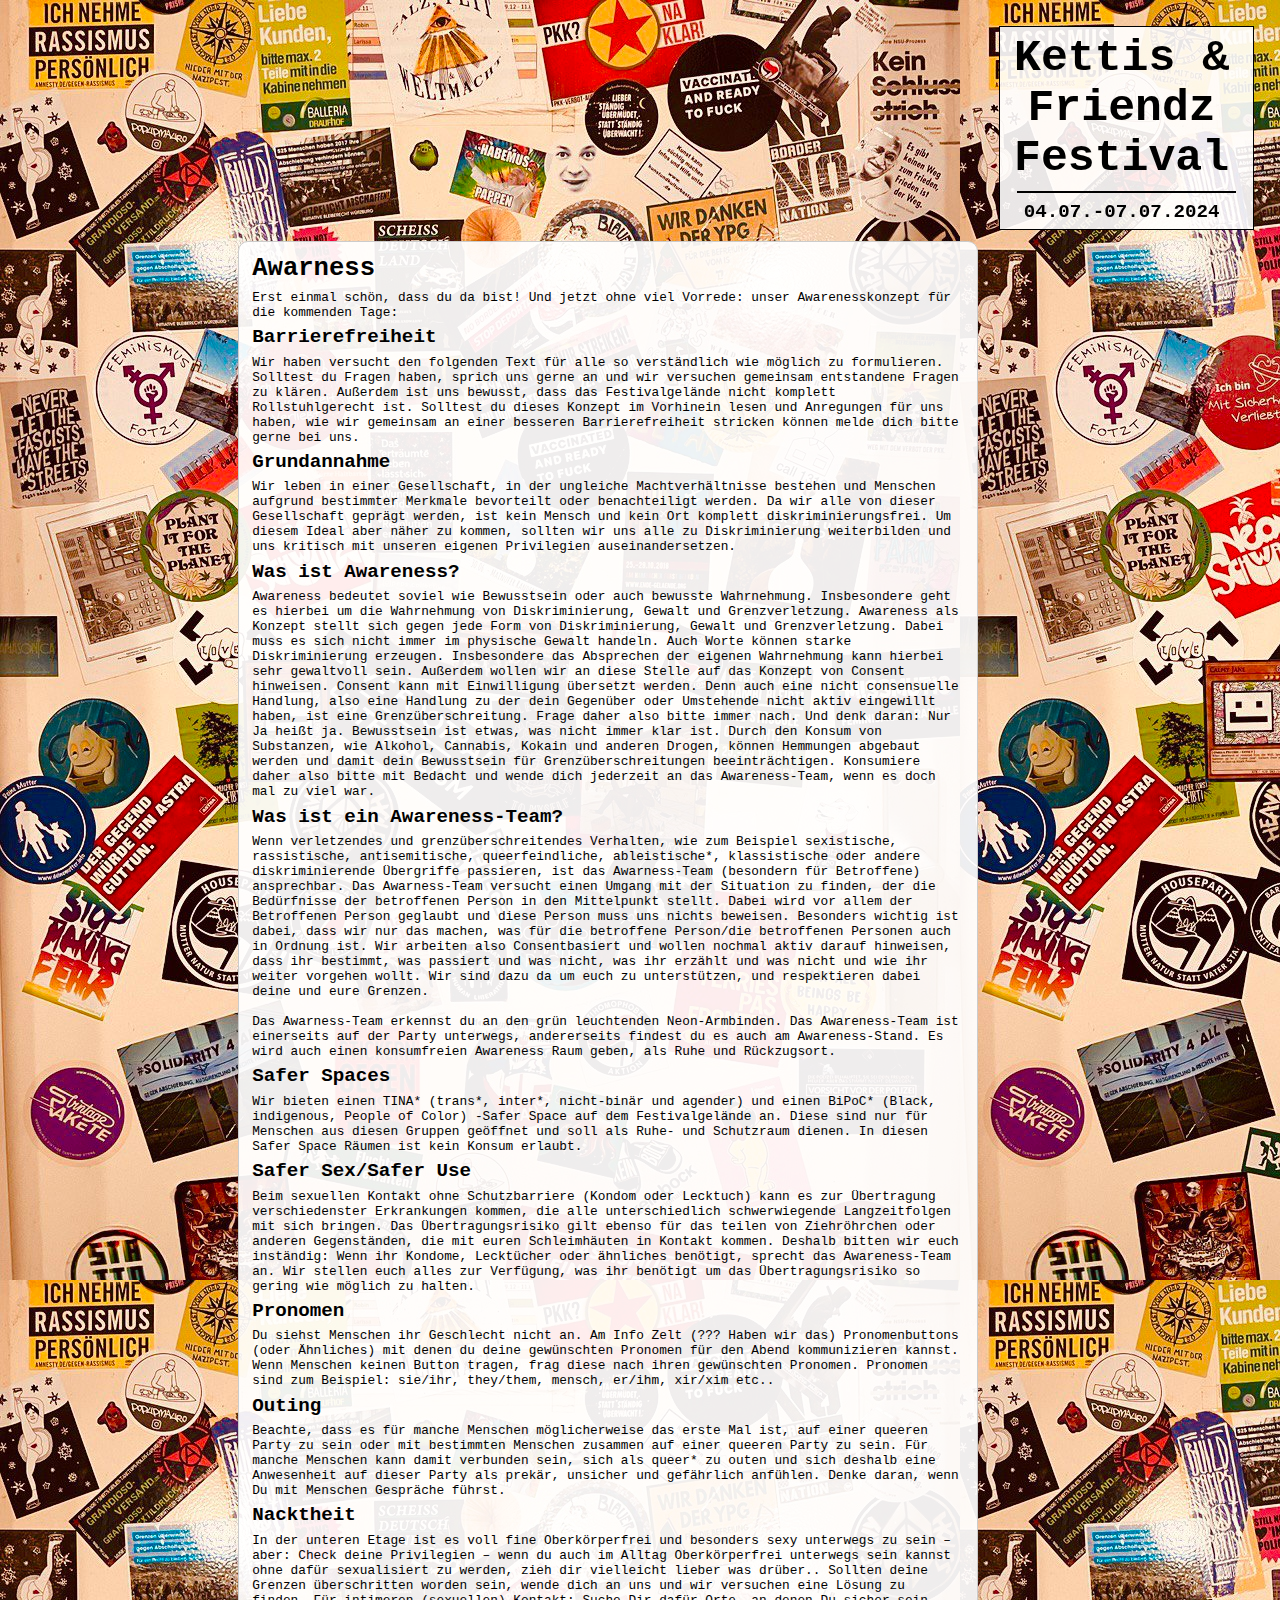
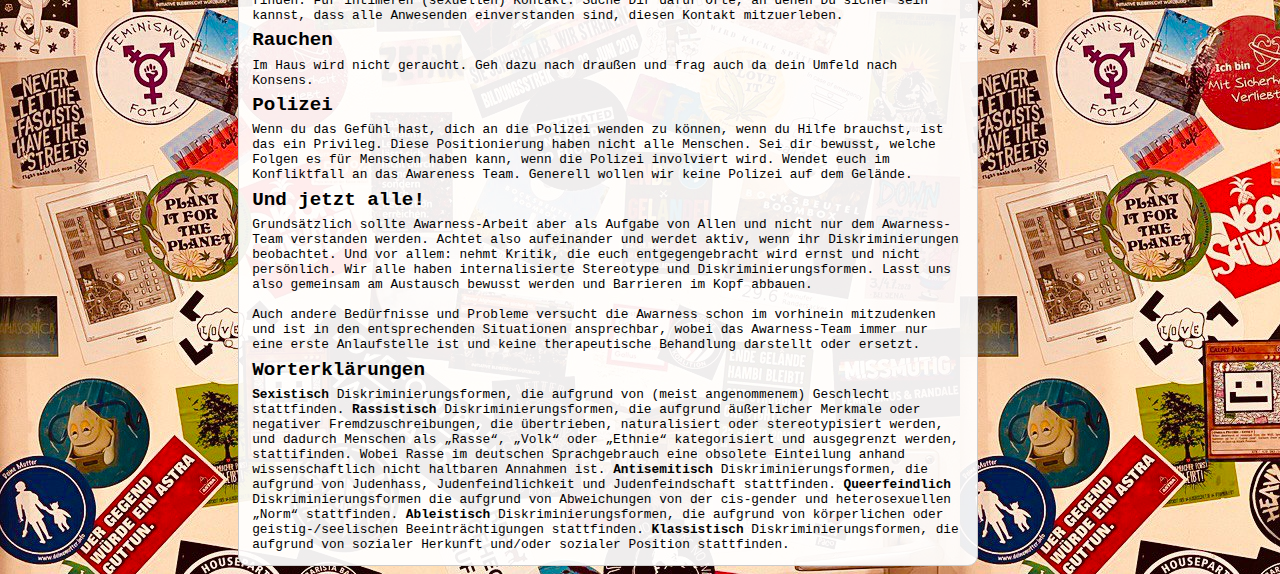
==== commit c3bf1b07: "changed div tag for all files" ====
--- a/awareness.html
+++ b/awareness.html
@@ -10,21 +10,14 @@
   <body>
     <header></header>
     <main>
-    <div class="kettis_friendz_header">
-        <p class="kettis_friendz_header_title">Kettis & Friendz Festival</p>
-        <hr width="90%" size="3" color="black">
-        <p class="kettis_friendz_header_date">04.07.-07.07.2024</p>
-    </div>
+        <div class="kettis_friendz_header">
+            <p class="kettis_friendz_header_title">Kettis & Friendz Festival</p>
+            <hr width="90%" size="2vw" color="black">
+            <p class="kettis_friendz_header_date">04.07.-07.07.2024</p>
+        </div>
 
-        <div style="
-            display: flex;
-            flex-direction: row;
-            justify-content: center;
-            margin-left: 3vw;
-            margin-right: 3vw;
-            ">
-            <div class="transparent-box">
-                <h1>Awarness</h2>
+        <div class="transparent_box_div">
+                <h1>Awarness</h1>
                 <p>
                 Erst einmal schön, dass du da bist! Und jetzt ohne viel Vorrede: unser Awarenesskonzept für die kommenden Tage:
                 </p>
--- a/styles/styles_kff_index.css
+++ b/styles/styles_kff_index.css
@@ -1,5 +1,25 @@
 /* styles.css */
 
+/* ----------------------------- Main body properties -------------------------------------------- */
+h1 {
+    margin-top: 0px;
+    margin-bottom: 0px;
+}
+
+p {
+    padding: 0px;
+    margin-top: 0.5vw;
+    margin-bottom: 0px;
+}
+
+h2 {
+    margin-top: 0.5vw;
+    margin-bottom: 0px;
+}
+
+body {
+    margin-top: 18.8vw; /* 360.4px; In order to place the body at the end of the header div image */
+}
 
 html {
     background-image: url('../images/background_img.png');
@@ -15,17 +35,22 @@
   font-weight: bold;
   color: black;
 }
+/* ---------------------------- Main body properties ---------------------------- */
+
+
+
+/* ---------------------------- KFF header ------------------------------------- */
 
 .kettis_friendz_header {
     display: grid;
-    grid-template-columns: 18vw;
+    grid-template-columns: 18.8vw;
     border-style: solid;
     border-color: black;
-    border-width: 3px;
-    padding: 10px;
+    border-width: .15vw;
+    padding: .5vw;
     text-align: center;
-    background-color: rgba(255, 255, 255, 0.75);
-    margin: 0px;
+    background-color: rgba(255, 255, 255, 0.9);
+    margin: 0vw;
     position: fixed;
     right: 2vw;
     top: 2vw;
@@ -46,6 +71,11 @@
     font-size: 1.5vw;
     margin: 0px;
 }
+/* ---------------------------- KFF header ------------------------------------- */
+
+
+
+/* ---------------------------- sidebare and footer buttons ------------------------------------- */
 
 .sidebar-button {
     background-color: rgba(255, 255, 255, 0.95);
@@ -53,7 +83,7 @@
     font-size: 1.7vw;
     border-radius: 10px;
     border-style: solid;
-    border-width: 2px;
+    border-width: .1vw;
     border-color: black;
     cursor: pointer;
     padding-left: 0.7vw;
@@ -74,18 +104,6 @@
 .icon {
     width: 1.7vw;
     align-items: center;
-}
-
-.transparent-box {
-    font-family: courier;
-    font-size: 1vw;
-    background-color: rgba(255, 255, 255, 0.93);
-    border: 1px solid #ccc;
-    border-radius: 10px;
-    padding: 1vw;
-    margin-left: 15vw;
-    margin-right: 20vw;
-    margin-top: 0vw;
 }
 
 .footer-button {
@@ -108,93 +126,155 @@
     opacity: 0.95;
     transform: scale(0.98);
 }
-
-h1 {
-    margin-top: 0px;
-    margin-bottom: 0px;
-}
-
-p {
-    padding: 0px;
-    margin-top: 0.5vw;
-    margin-bottom: 0px;
-}
-
-h2 {
-    margin-top: 0.5vw;
-    margin-bottom: 0px;
-}
-
-body {
-    margin-top: 0vw;
-    padding-top: 360.4px;
-}
-
-/* Existing styles.css content */
+/* ----------------------------- sidebare and footer buttons ------------------------------------- */
+
+
+
+
+/* ---------------------------- div tags for the body ---------------------------- */
+.footer_div {
+    display: flex;
+    flex-direction: row;
+    justify-content: right;
+    margin-right: 1vw;
+    margin-bottom: 1vw;
+}
+
+
+.transparent_box_div {
+    display: flex;
+    flex-direction: column;
+    justify-content: center;
+    margin-left: 18vw;
+    margin-right: 23vw;
+    margin-top: 1vw;
+    padding: 1vw;
+    font-family: courier;
+    font-size: 1vw;
+    background-color: rgba(255, 255, 255, 0.93); /*rgba(255, 255, 255, 0.93);*/
+    border: .05vw solid #ccc; /*#ccc*/
+    border-radius: 10px;
+}
+
+.sidebar_div {
+    position: fixed;
+    left: 2vw;
+    bottom: .3vw;
+}
+
+.sidebare_button_div {
+    padding-left: 0vw;
+    padding-top: 0vw;
+    padding-bottom: .5vw;
+}
+/* ---------------------------- div tags for the body ---------------------------- */
 
 /* Add mobile-specific styles below */
 @media (max-width: 768px) {
+
+/* ---------------------------- Main body properties ---------------------------- */
+
     html {
         background-size: repeat;
     }
 
+    body {
+        margin: 4vw;
+    }
+
+    h1, h2, p {
+        margin: 1vw; /* Adjusted margins for spacing */
+    }
+
+/* ---------------------------- Main body properties ---------------------------- */
+
+/* ---------------------------- KFF header ------------------------------------- */
     .kettis_friendz_header {
         grid-template-columns: 1fr; /* Takes the full available space */
-        background-color: rgba(255, 255, 255, 0.75);
-        margin-left: 3vw;
-        margin-right: 3vw;
-        /* added */
+        background-color: rgba(255, 255, 255, 0.9);
         border-style: solid;
         border-color: black;
-        border-width: 1px;
+        border-width: .2vw;
+        padding-top: 1vw;
+        padding-bottom: 1vw;
         position: static;
     }
 
     .kettis_friendz_header_title, .kettis_friendz_header_date {
-        font-size: 5vw; /* Larger font size for readability */
-        width: 80%; /* Use percentage-based widths for responsiveness */
+        font-size: 8vw; /* Larger font size for readability */
+        width: 90%; /* Use percentage-based widths for responsiveness */
         margin-left: auto;
         margin-right: auto;
     }
 
     .kettis_friendz_header_date {
-        font-size: 3vw; /* Slightly smaller than the main header, but still larger than the desktop version */
-    }
-
-    .header_line {
-        border: 1px solid black;
-    }
-
-    .sidebar-button, .footer-button {
+        font-size: 4vw; /* Slightly smaller than the main header, but still larger than the desktop version */
+    }
+/* ---------------------------- KFF header ------------------------------------- */
+
+
+/* ----------------------------- sidebare and footer buttons ------------------------------------- */
+    .sidebar_div {
+        position: static;
+        margin-top: 3vw;
+        align-items: right;
+    }
+    
+    .sidebar-button {
         font-size: 4vw; /* Larger font size for easier readability and touch */
         padding-left: 2vw;
         padding-right: 2vw;
         padding-top: 1vw;
         padding-bottom: 1vw;
-        /* added */
         border-radius: 10px;
         border-style: solid;
-        border-width: 1px;
+        border-width: .1vw;
         border-color: black;
     }
-
+    
     .icon {
-        width: 4vw; /* Larger icon size for better visibility */
-    }
-
-    .transparent-box {
+        width: 4vw;
+        align-items: center;
+    }
+
+    .footer-button {
+        font-family: courier;
+        font-size: 4vw;
+        background-color: rgba(255, 255, 255, 0.93);
+        border: .1vw solid #ccc;
+        border-radius: 10px;
+        padding-left: 0.5vw;
+        padding-right: 0.5vw;
+        padding-top: 0.3vw;
+        padding-bottom: 0.3vw;
+    }
+
+    .footer-button:hover {
+        box-shadow: 5px 5px 10px rgba(0, 0, 0, 0.4);
+    }
+    
+    .footer-button:active {
+        opacity: 0.95;
+        transform: scale(0.98);
+    }
+/* ----------------------------- sidebare and footer buttons ------------------------------------- */
+
+
+/* ---------------------------- div tags for the body ---------------------------- */
+    .transparent_box_div {
+        grid-template-columns: 1fr; /* Takes the full available space */
+        background-color: rgba(255, 255, 255, 0.93);
         font-size: 3vw; /* Larger font size for readability */
         padding: 3vw; /* More padding for better structure */
-        margin-left: 3vw; /* Adjusted margins for better fit */
-        margin-right: 3vw;
-    }
-
-    h1, h2, p {
-        margin-top: 1vw; /* Adjusted margins for spacing */
-    }
-
-    body {
-        padding-top: 0vw;
-    }
-}
-
+        margin-top: 2vw;
+        margin-bottom: 2vw;
+        margin-left: 0vw;
+        margin-right: 0vw;
+        border-style: solid;
+        border-color: black;
+        border-width: .05vw;
+        position: static;
+    }
+/* ---------------------------- div tags for the body ---------------------------- */
+
+
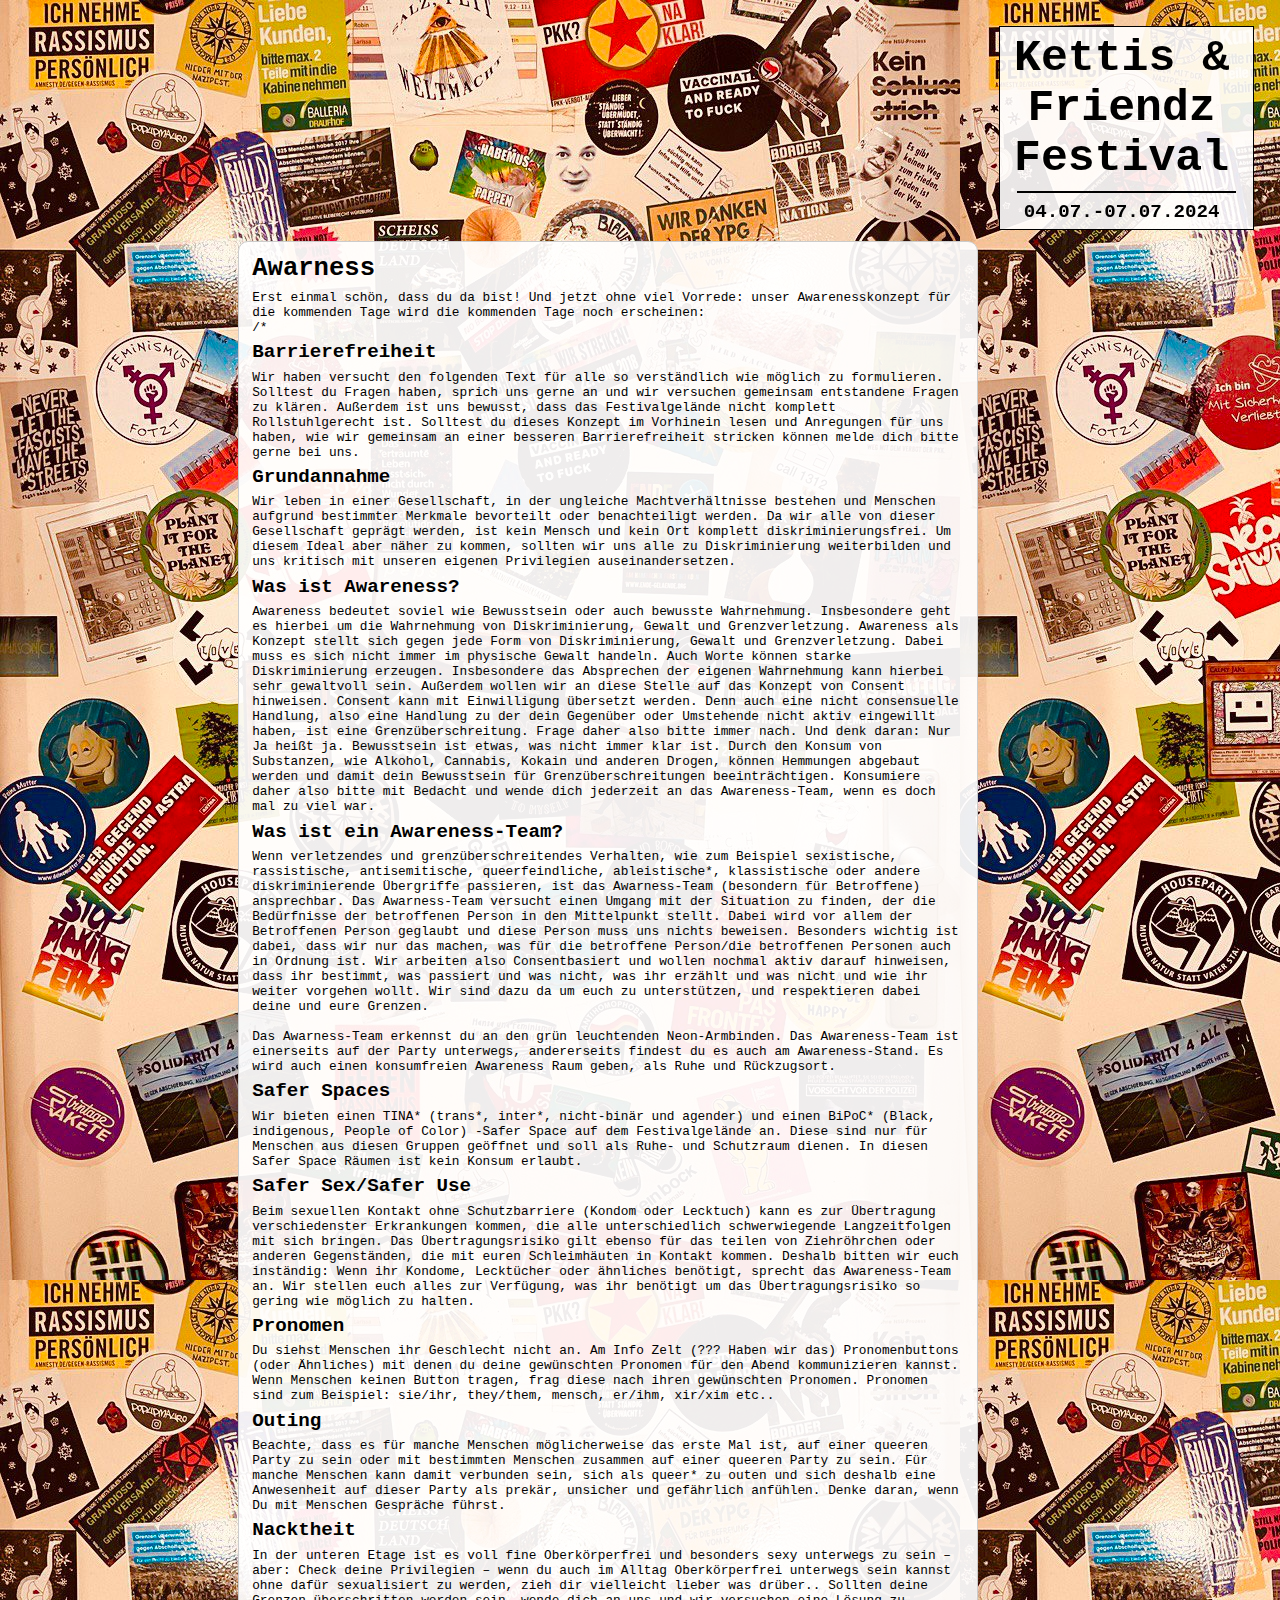
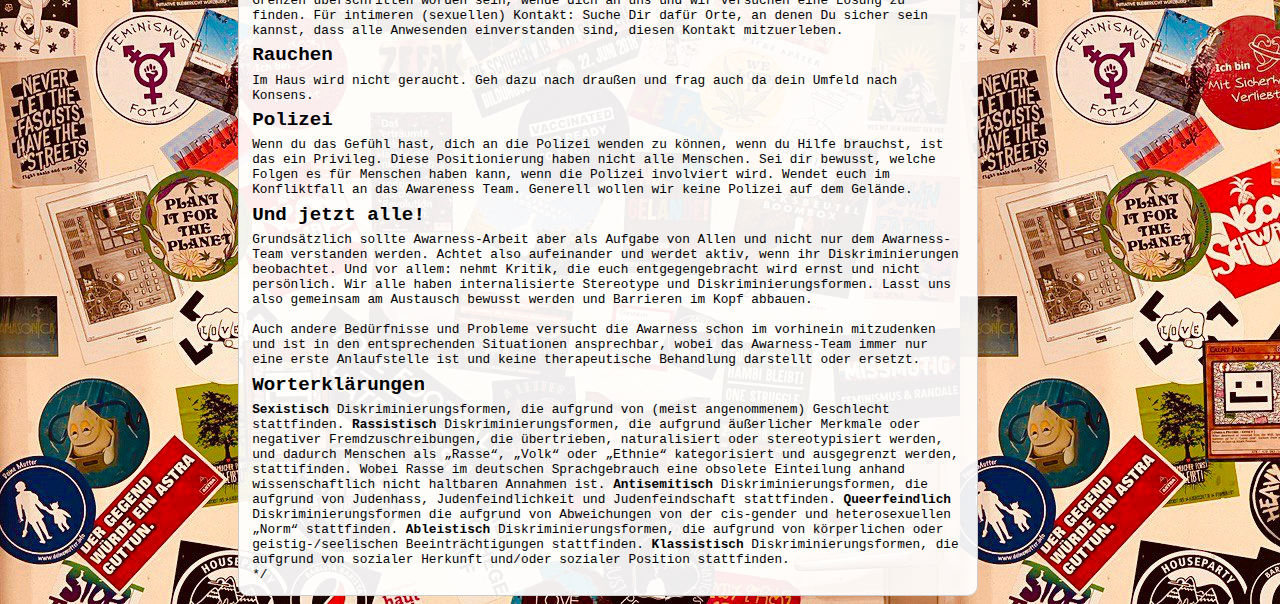
==== commit 3c5794c1: "Update awareness.html" ====
--- a/awareness.html
+++ b/awareness.html
@@ -19,9 +19,9 @@
         <div class="transparent_box_div">
                 <h1>Awarness</h1>
                 <p>
-                Erst einmal schön, dass du da bist! Und jetzt ohne viel Vorrede: unser Awarenesskonzept für die kommenden Tage:
+                Erst einmal schön, dass du da bist! Und jetzt ohne viel Vorrede: unser Awarenesskonzept für die kommenden Tage wird die kommenden Tage noch erscheinen:
                 </p>
-
+              /*
                 <h2>Barrierefreiheit</h2>
                 <p>
                 Wir haben versucht den folgenden Text für alle so verständlich wie möglich zu formulieren. Solltest du Fragen haben, sprich uns gerne an und wir versuchen gemeinsam entstandene Fragen zu klären.
@@ -113,7 +113,7 @@
                 <b>Klassistisch</b>
                 Diskriminierungsformen, die aufgrund von sozialer Herkunft und/oder sozialer Position stattfinden.
                 </p>
-            </div>
+             */
         </div>
     </main>
     <footer></footer>
--- a/styles/styles_kff_index.css
+++ b/styles/styles_kff_index.css
@@ -214,10 +214,10 @@
 
 
 /* ----------------------------- sidebare and footer buttons ------------------------------------- */
-    .sidebar_div {
+     .sidebar_div {
         position: static;
         margin-top: 3vw;
-        align-items: right;
+        text-align: right;
     }
     
     .sidebar-button {
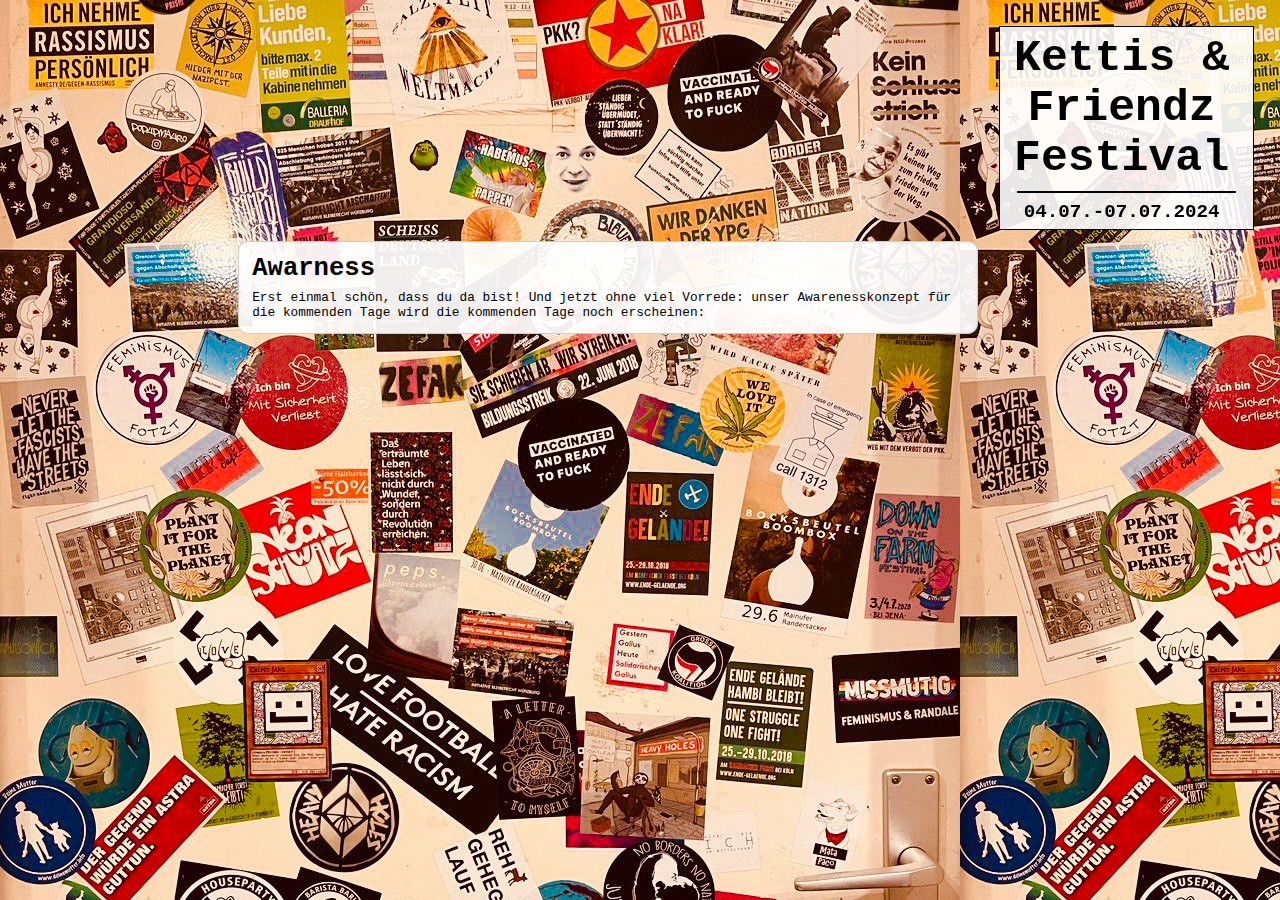
==== commit 985825cb: "Update awareness.html" ====
--- a/awareness.html
+++ b/awareness.html
@@ -17,11 +17,11 @@
         </div>
 
         <div class="transparent_box_div">
-                <h1>Awarness</h1>
-                <p>
-                Erst einmal schön, dass du da bist! Und jetzt ohne viel Vorrede: unser Awarenesskonzept für die kommenden Tage wird die kommenden Tage noch erscheinen:
-                </p>
-              /*
+            <h1>Awarness</h1>
+            <p>
+            Erst einmal schön, dass du da bist! Und jetzt ohne viel Vorrede: unser Awarenesskonzept für die kommenden Tage wird die kommenden Tage noch erscheinen:
+            </p>
+            <!--
                 <h2>Barrierefreiheit</h2>
                 <p>
                 Wir haben versucht den folgenden Text für alle so verständlich wie möglich zu formulieren. Solltest du Fragen haben, sprich uns gerne an und wir versuchen gemeinsam entstandene Fragen zu klären.
@@ -113,7 +113,7 @@
                 <b>Klassistisch</b>
                 Diskriminierungsformen, die aufgrund von sozialer Herkunft und/oder sozialer Position stattfinden.
                 </p>
-             */
+            -->
         </div>
     </main>
     <footer></footer>
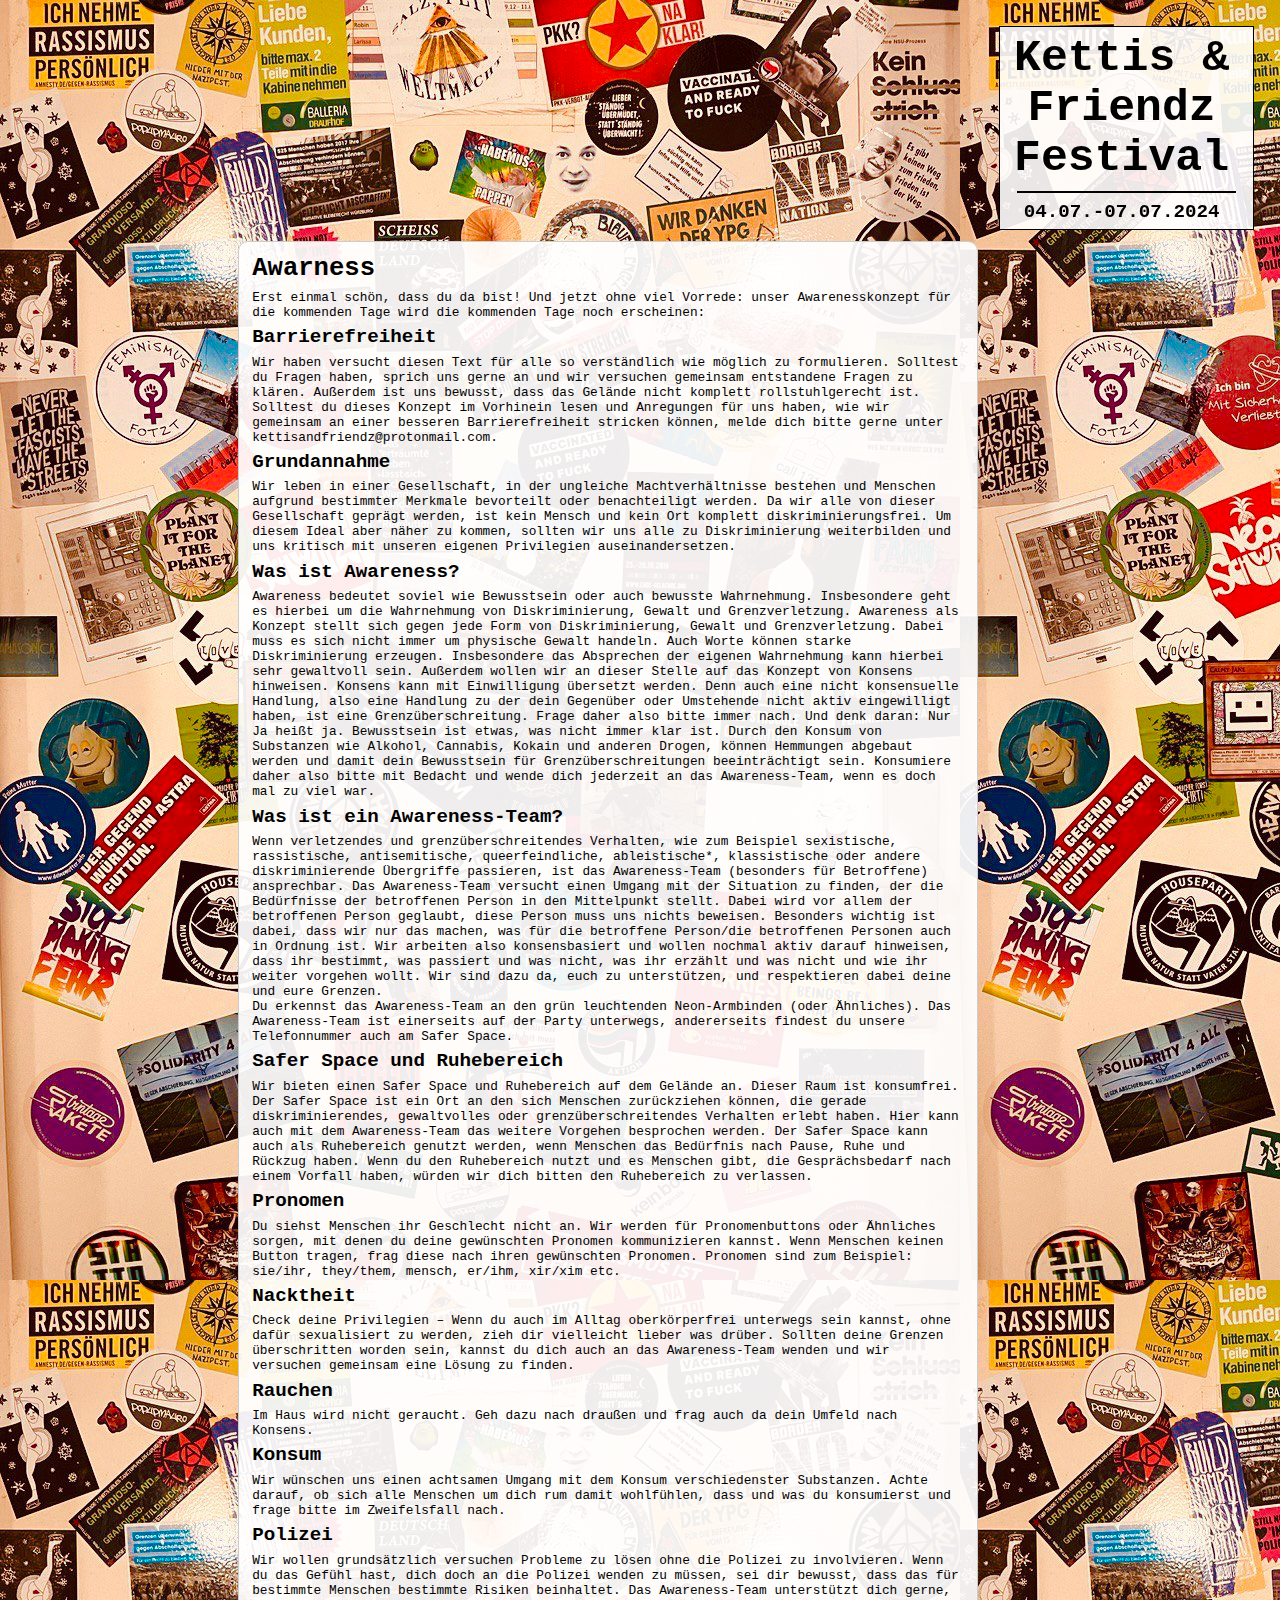
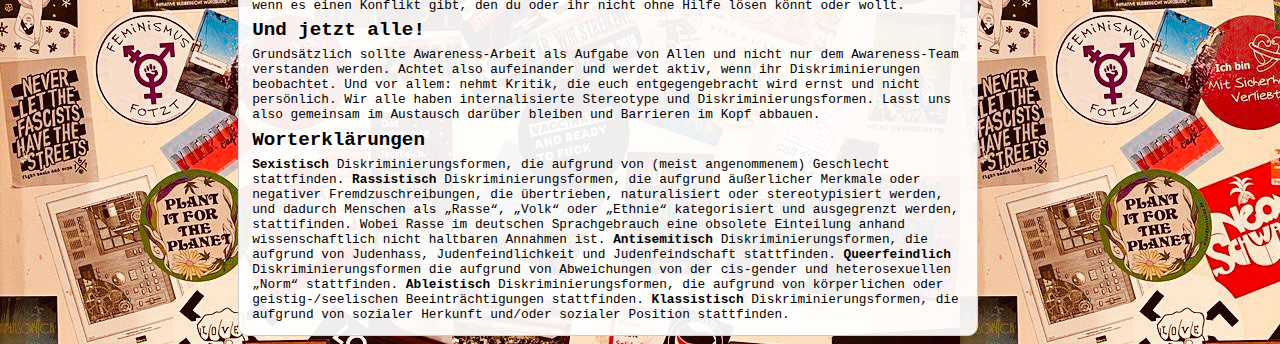
==== commit 8c142c58: "Update awareness.html" ====
--- a/awareness.html
+++ b/awareness.html
@@ -19,101 +19,91 @@
         <div class="transparent_box_div">
             <h1>Awarness</h1>
             <p>
-            Erst einmal schön, dass du da bist! Und jetzt ohne viel Vorrede: unser Awarenesskonzept für die kommenden Tage wird die kommenden Tage noch erscheinen:
+              Erst einmal schön, dass du da bist! Und jetzt ohne viel Vorrede: unser Awarenesskonzept für die kommenden Tage wird die kommenden Tage noch erscheinen:
             </p>
-            <!--
-                <h2>Barrierefreiheit</h2>
-                <p>
-                Wir haben versucht den folgenden Text für alle so verständlich wie möglich zu formulieren. Solltest du Fragen haben, sprich uns gerne an und wir versuchen gemeinsam entstandene Fragen zu klären.
-                Außerdem ist uns bewusst, dass das Festivalgelände nicht komplett Rollstuhlgerecht ist. Solltest du dieses Konzept im Vorhinein lesen und Anregungen für uns haben, wie wir gemeinsam an einer besseren Barrierefreiheit stricken können melde dich bitte gerne bei uns.
-                </p>
+          
+            <h2>Barrierefreiheit</h2>
+            <p>
+              Wir haben versucht diesen Text für alle so verständlich wie möglich zu formulieren. Solltest du Fragen haben, sprich uns gerne an und wir versuchen gemeinsam entstandene Fragen zu klären. 
+              Außerdem ist uns bewusst, dass das Gelände nicht komplett rollstuhlgerecht ist. Solltest du dieses Konzept im Vorhinein lesen und Anregungen für uns haben, wie wir gemeinsam an einer besseren Barrierefreiheit stricken können, melde dich bitte gerne unter kettisandfriendz@protonmail.com. 
+            </p>
 
-                <h2>Grundannahme</h2>
-                <p>
-                Wir leben in einer Gesellschaft, in der ungleiche Machtverhältnisse bestehen und Menschen aufgrund bestimmter Merkmale bevorteilt oder benachteiligt werden. Da wir alle von dieser Gesellschaft geprägt werden, ist kein Mensch und kein Ort komplett diskriminierungsfrei. Um diesem Ideal aber näher zu kommen, sollten wir uns alle zu Diskriminierung weiterbilden und uns kritisch mit unseren eigenen Privilegien auseinandersetzen.
-                </p>
+            <h2>Grundannahme</h2>
+            <p>
+              Wir leben in einer Gesellschaft, in der ungleiche Machtverhältnisse bestehen und Menschen aufgrund bestimmter Merkmale bevorteilt oder benachteiligt werden. Da wir alle von dieser Gesellschaft geprägt werden, ist kein Mensch und kein Ort komplett diskriminierungsfrei. Um diesem Ideal aber näher zu kommen, sollten wir uns alle zu Diskriminierung weiterbilden und uns kritisch mit unseren eigenen Privilegien auseinandersetzen.
+            </p>
 
-                <h2>Was ist Awareness?</h2>
-                <p>
-                Awareness bedeutet soviel wie Bewusstsein oder auch bewusste Wahrnehmung. Insbesondere geht es hierbei um die Wahrnehmung von Diskriminierung, Gewalt und Grenzverletzung.
-                Awareness als Konzept stellt sich gegen jede Form von Diskriminierung, Gewalt und Grenzverletzung. Dabei muss es sich nicht immer im physische Gewalt handeln. Auch Worte können starke Diskriminierung erzeugen. Insbesondere das Absprechen der eigenen Wahrnehmung kann hierbei sehr gewaltvoll sein.
-                Außerdem wollen wir an diese Stelle auf das Konzept von Consent hinweisen.
-                Consent kann mit Einwilligung übersetzt werden. Denn auch eine nicht consensuelle Handlung, also eine Handlung zu der dein Gegenüber oder Umstehende nicht aktiv eingewillt haben, ist eine Grenzüberschreitung. Frage daher also bitte immer nach. Und denk daran: Nur Ja heißt ja.
-                Bewusstsein ist etwas, was nicht immer klar ist. Durch den Konsum von Substanzen, wie Alkohol, Cannabis, Kokain und anderen Drogen, können Hemmungen abgebaut werden und damit dein Bewusstsein für Grenzüberschreitungen beeinträchtigen. Konsumiere daher also bitte mit Bedacht und wende dich jederzeit an das Awareness-Team, wenn es doch mal zu viel war.
-                </p>
+            <h2>Was ist Awareness?</h2>
+            <p>
+              Awareness bedeutet soviel wie Bewusstsein oder auch bewusste Wahrnehmung. Insbesondere geht es hierbei um die Wahrnehmung von Diskriminierung, Gewalt und Grenzverletzung.
+              Awareness als Konzept stellt sich gegen jede Form von Diskriminierung, Gewalt und Grenzverletzung. Dabei muss es sich nicht immer um physische Gewalt handeln. Auch Worte können starke Diskriminierung erzeugen. Insbesondere das Absprechen der eigenen Wahrnehmung kann hierbei sehr gewaltvoll sein.
+              Außerdem wollen wir an dieser Stelle auf das Konzept von Konsens hinweisen.
+              Konsens kann mit Einwilligung übersetzt werden. Denn auch eine nicht konsensuelle Handlung, also eine Handlung zu der dein Gegenüber oder Umstehende nicht aktiv eingewilligt haben, ist eine Grenzüberschreitung. Frage daher also bitte immer nach. Und denk daran: Nur Ja heißt ja.
+              Bewusstsein ist etwas, was nicht immer klar ist. Durch den Konsum von Substanzen wie Alkohol, Cannabis, Kokain und anderen Drogen, können Hemmungen abgebaut werden und damit dein Bewusstsein für Grenzüberschreitungen beeinträchtigt sein. Konsumiere daher also bitte mit Bedacht und wende dich jederzeit an das Awareness-Team, wenn es doch mal zu viel war.
+            </p>
 
-                <h2>Was ist ein Awareness-Team?</h2>
-                <p>
-                Wenn verletzendes und grenzüberschreitendes Verhalten, wie zum Beispiel sexistische, rassistische, antisemitische, queerfeindliche, ableistische*, klassistische oder andere diskriminierende Übergriffe passieren, ist das Awarness-Team (besondern für Betroffene) ansprechbar.
-                Das Awarness-Team versucht einen Umgang mit der Situation zu finden, der die Bedürfnisse der betroffenen Person in den Mittelpunkt stellt. Dabei wird vor allem der Betroffenen Person geglaubt und diese Person muss uns nichts beweisen. Besonders wichtig ist dabei, dass wir nur das machen, was für die betroffene Person/die betroffenen Personen auch in Ordnung ist. Wir arbeiten also Consentbasiert und wollen nochmal aktiv darauf hinweisen, dass ihr bestimmt, was passiert und was nicht, was ihr erzählt und was nicht und wie ihr weiter vorgehen wollt. Wir sind dazu da um euch zu unterstützen, und respektieren dabei deine und eure Grenzen.
-                <br><br>
-                Das Awarness-Team erkennst du an den grün leuchtenden Neon-Armbinden. Das Awareness-Team ist einerseits auf der Party unterwegs, andererseits findest du es auch am Awareness-Stand. Es wird auch einen konsumfreien Awareness Raum geben, als Ruhe und Rückzugsort.
-                </p>
+            <h2>Was ist ein Awareness-Team?</h2>
+            <p>
+              Wenn verletzendes und grenzüberschreitendes Verhalten, wie zum Beispiel sexistische, rassistische, antisemitische, queerfeindliche, ableistische*, klassistische oder andere diskriminierende Übergriffe passieren, ist das Awareness-Team (besonders für Betroffene) ansprechbar.
+              Das Awareness-Team versucht einen Umgang mit der Situation zu finden, der die Bedürfnisse der betroffenen Person in den Mittelpunkt stellt. Dabei wird vor allem der betroffenen Person geglaubt, diese Person muss uns nichts beweisen. Besonders wichtig ist dabei, dass wir nur das machen, was für die betroffene Person/die betroffenen Personen auch in Ordnung ist. Wir arbeiten also konsensbasiert und wollen nochmal aktiv darauf hinweisen, dass ihr bestimmt, was passiert und was nicht, was ihr erzählt und was nicht und wie ihr weiter vorgehen wollt. Wir sind dazu da, euch zu unterstützen, und respektieren dabei deine und eure Grenzen.
+              <br>
+              Du erkennst das Awareness-Team an den grün leuchtenden Neon-Armbinden (oder Ähnliches). Das Awareness-Team ist einerseits auf der Party unterwegs, andererseits findest du unsere Telefonnummer auch am Safer Space. 
+            </p>
 
-                <h2>Safer Spaces</h2>
-                <p>
-                Wir bieten einen TINA* (trans*, inter*, nicht-binär und agender) und einen BiPoC* (Black, indigenous, People of Color) -Safer Space auf dem Festivalgelände an. Diese sind nur für Menschen aus diesen Gruppen geöffnet und soll als Ruhe- und Schutzraum dienen. In diesen Safer Space Räumen ist kein Konsum erlaubt.
-                </p>
+            <h2>Safer Space und Ruhebereich</h2>
+            <p>
+              Wir bieten einen Safer Space und Ruhebereich auf dem Gelände an. Dieser Raum ist konsumfrei.
+              <br>
+              Der Safer Space ist ein Ort an den sich Menschen zurückziehen können, die gerade diskriminierendes, gewaltvolles oder grenzüberschreitendes Verhalten erlebt haben. Hier kann auch mit dem Awareness-Team das weitere Vorgehen besprochen werden. Der Safer Space kann auch als Ruhebereich genutzt werden, wenn Menschen das Bedürfnis nach Pause, Ruhe und Rückzug haben. Wenn du den Ruhebereich nutzt und es Menschen gibt, die Gesprächsbedarf nach einem Vorfall haben, würden wir dich bitten den Ruhebereich zu verlassen.
+            </p>
 
-                <h2>Safer Sex/Safer Use</h2>
-                <p>
-                Beim sexuellen Kontakt ohne Schutzbarriere (Kondom oder Lecktuch) kann es zur Übertragung verschiedenster Erkrankungen kommen, die alle unterschiedlich schwerwiegende Langzeitfolgen mit sich bringen.
-                Das Übertragungsrisiko gilt ebenso für das teilen von Ziehröhrchen oder anderen Gegenständen, die mit euren Schleimhäuten in Kontakt kommen.
-                Deshalb bitten wir euch inständig:
-                Wenn ihr Kondome, Lecktücher oder ähnliches benötigt, sprecht das Awareness-Team an. Wir stellen euch alles zur Verfügung, was ihr benötigt um das Übertragungsrisiko so gering wie möglich zu halten.
-                </p>
+            <h2>Pronomen</h2>
+            <p>
+              Du siehst Menschen ihr Geschlecht nicht an. Wir werden für Pronomenbuttons oder Ähnliches sorgen, mit denen du deine gewünschten Pronomen kommunizieren kannst. Wenn Menschen keinen Button tragen, frag diese nach ihren gewünschten Pronomen. Pronomen sind zum Beispiel: sie/ihr, they/them, mensch, er/ihm, xir/xim etc.
+            </p>
 
+            <h2>Nacktheit</h2>
+            <p>
+              Check deine Privilegien – Wenn du auch im Alltag oberkörperfrei unterwegs sein kannst, ohne dafür sexualisiert zu werden, zieh dir vielleicht lieber was drüber. Sollten deine Grenzen überschritten worden sein, kannst du dich auch an das Awareness-Team wenden und wir versuchen gemeinsam eine Lösung zu finden.
+            </p>
 
-                <h2>Pronomen</h2>
-                <p>
-                Du siehst Menschen ihr Geschlecht nicht an. Am Info Zelt (??? Haben wir das)  Pronomenbuttons (oder Ähnliches) mit denen du deine gewünschten Pronomen für den Abend kommunizieren kannst. Wenn Menschen keinen Button tragen, frag diese nach ihren gewünschten Pronomen. Pronomen sind zum Beispiel: sie/ihr, they/them, mensch, er/ihm, xir/xim etc..
-                </p>
+            <h2>Rauchen</h2>
+            <p>
+              Im Haus wird nicht geraucht. Geh dazu nach draußen und frag auch da dein Umfeld nach Konsens.
+            </p>
 
-                <h2>Outing</h2>
-                <p>
-                Beachte, dass es für manche Menschen möglicherweise das erste Mal ist, auf einer queeren Party zu sein oder mit bestimmten Menschen zusammen auf einer queeren Party zu sein. Für manche Menschen kann damit verbunden sein, sich als queer* zu outen und sich deshalb eine Anwesenheit auf dieser Party als prekär, unsicher und gefährlich anfühlen. Denke daran, wenn Du mit Menschen Gespräche führst.
-                </p>
+            <h2>Konsum</h2>
+            <p>
+              Wir wünschen uns einen achtsamen Umgang mit dem Konsum verschiedenster Substanzen. Achte darauf, ob sich alle Menschen um dich rum damit wohlfühlen, dass und was du konsumierst und frage bitte im Zweifelsfall nach. 
+            </p>
 
-                <h2>Nacktheit</h2>
-                <p>
-                In der unteren Etage ist es voll fine Oberkörperfrei und besonders sexy unterwegs zu sein – aber: Check deine Privilegien – wenn du auch im Alltag Oberkörperfrei unterwegs sein kannst ohne dafür sexualisiert zu werden, zieh dir vielleicht lieber was drüber.. Sollten deine Grenzen überschritten worden sein, wende dich an uns und wir versuchen eine Lösung zu finden. Für intimeren (sexuellen) Kontakt: Suche Dir dafür Orte, an denen Du sicher sein kannst, dass alle Anwesenden einverstanden sind, diesen Kontakt mitzuerleben.
-                </p>
+            <h2>Polizei</h2>
+            <p>
+              Wir wollen grundsätzlich versuchen Probleme zu lösen ohne die Polizei zu involvieren. Wenn du das Gefühl hast, dich doch an die Polizei wenden zu müssen, sei dir bewusst, dass das für bestimmte Menschen bestimmte Risiken beinhaltet. Das Awareness-Team unterstützt dich gerne, wenn es einen Konflikt gibt, den du oder ihr nicht ohne Hilfe lösen könnt oder wollt. 
+            </p>
 
-                <h2>Rauchen</h2>
-                <p>
-                Im Haus wird nicht geraucht. Geh dazu nach draußen und frag auch da dein Umfeld nach Konsens.
-                </p>
+            <h2>Und jetzt alle!</h2>
+            <p>
+             Grundsätzlich sollte Awareness-Arbeit als Aufgabe von Allen und nicht nur dem Awareness-Team verstanden werden. Achtet also aufeinander und werdet aktiv, wenn ihr Diskriminierungen beobachtet.
+             Und vor allem: nehmt Kritik, die euch entgegengebracht wird ernst und nicht persönlich. Wir alle haben internalisierte Stereotype und Diskriminierungsformen. Lasst uns also gemeinsam im Austausch darüber bleiben und Barrieren im Kopf abbauen.
+            </p>
 
-                <h2>Polizei</h2>
-                <p>
-                Wenn du das Gefühl hast, dich an die Polizei wenden zu können, wenn du Hilfe brauchst, ist das ein Privileg. Diese Positionierung haben nicht alle Menschen. Sei dir bewusst, welche Folgen es für Menschen haben kann, wenn die Polizei involviert wird. Wendet euch im Konfliktfall an das Awareness Team. Generell wollen wir keine Polizei auf dem Gelände.
-                </p>
-
-                <h2>Und jetzt alle!</h2>
-                <p>
-                Grundsätzlich sollte Awarness-Arbeit aber als Aufgabe von Allen und nicht nur dem Awarness-Team verstanden werden. Achtet also aufeinander und werdet aktiv, wenn ihr Diskriminierungen beobachtet.
-                Und vor allem: nehmt Kritik, die euch entgegengebracht wird ernst und nicht persönlich. Wir alle haben internalisierte Stereotype und Diskriminierungsformen. Lasst uns also gemeinsam am Austausch bewusst werden und Barrieren im Kopf abbauen.
-                <br> <br>
-                Auch andere Bedürfnisse und Probleme versucht die Awarness schon im vorhinein mitzudenken und ist in den entsprechenden Situationen ansprechbar, wobei das Awarness-Team immer nur eine erste Anlaufstelle ist und keine therapeutische Behandlung darstellt oder ersetzt.
-                </p>
-
-                <h2>Worterklärungen</h2>
-                <p>
-                <b>Sexistisch</b>
-                Diskriminierungsformen, die aufgrund von (meist angenommenem) Geschlecht stattfinden.
-                <b>Rassistisch</b>
-                Diskriminierungsformen, die aufgrund äußerlicher Merkmale oder negativer Fremdzuschreibungen, die übertrieben, naturalisiert oder stereotypisiert werden,  und dadurch Menschen als „Rasse“, „Volk“ oder „Ethnie“ kategorisiert und ausgegrenzt werden, stattifinden.
-                Wobei Rasse im deutschen Sprachgebrauch eine obsolete Einteilung anhand wissenschaftlich nicht haltbaren Annahmen ist.
-                <b>Antisemitisch</b>
-                Diskriminierungsformen, die aufgrund von Judenhass, Judenfeindlichkeit und Judenfeindschaft stattfinden.
-                <b>Queerfeindlich</b>
-                Diskriminierungsformen die aufgrund von Abweichungen von der cis-gender und heterosexuellen „Norm“ stattfinden.
-                <b>Ableistisch</b>
-                Diskriminierungsformen, die aufgrund von körperlichen oder geistig-/seelischen Beeinträchtigungen stattfinden.
-                <b>Klassistisch</b>
-                Diskriminierungsformen, die aufgrund von sozialer Herkunft und/oder sozialer Position stattfinden.
-                </p>
-            -->
+            <h2>Worterklärungen</h2>
+            <p>
+            <b>Sexistisch</b>
+              Diskriminierungsformen, die aufgrund von (meist angenommenem) Geschlecht stattfinden.
+            <b>Rassistisch</b>
+              Diskriminierungsformen, die aufgrund äußerlicher Merkmale oder negativer Fremdzuschreibungen, die übertrieben, naturalisiert oder stereotypisiert werden,  und dadurch Menschen als „Rasse“, „Volk“ oder „Ethnie“ kategorisiert und ausgegrenzt werden, stattifinden.
+              Wobei Rasse im deutschen Sprachgebrauch eine obsolete Einteilung anhand wissenschaftlich nicht haltbaren Annahmen ist.
+            <b>Antisemitisch</b>
+              Diskriminierungsformen, die aufgrund von Judenhass, Judenfeindlichkeit und Judenfeindschaft stattfinden.
+            <b>Queerfeindlich</b>
+              Diskriminierungsformen die aufgrund von Abweichungen von der cis-gender und heterosexuellen „Norm“ stattfinden.
+            <b>Ableistisch</b>
+              Diskriminierungsformen, die aufgrund von körperlichen oder geistig-/seelischen Beeinträchtigungen stattfinden.
+            <b>Klassistisch</b>
+              Diskriminierungsformen, die aufgrund von sozialer Herkunft und/oder sozialer Position stattfinden.
+            </p>
         </div>
     </main>
     <footer></footer>
